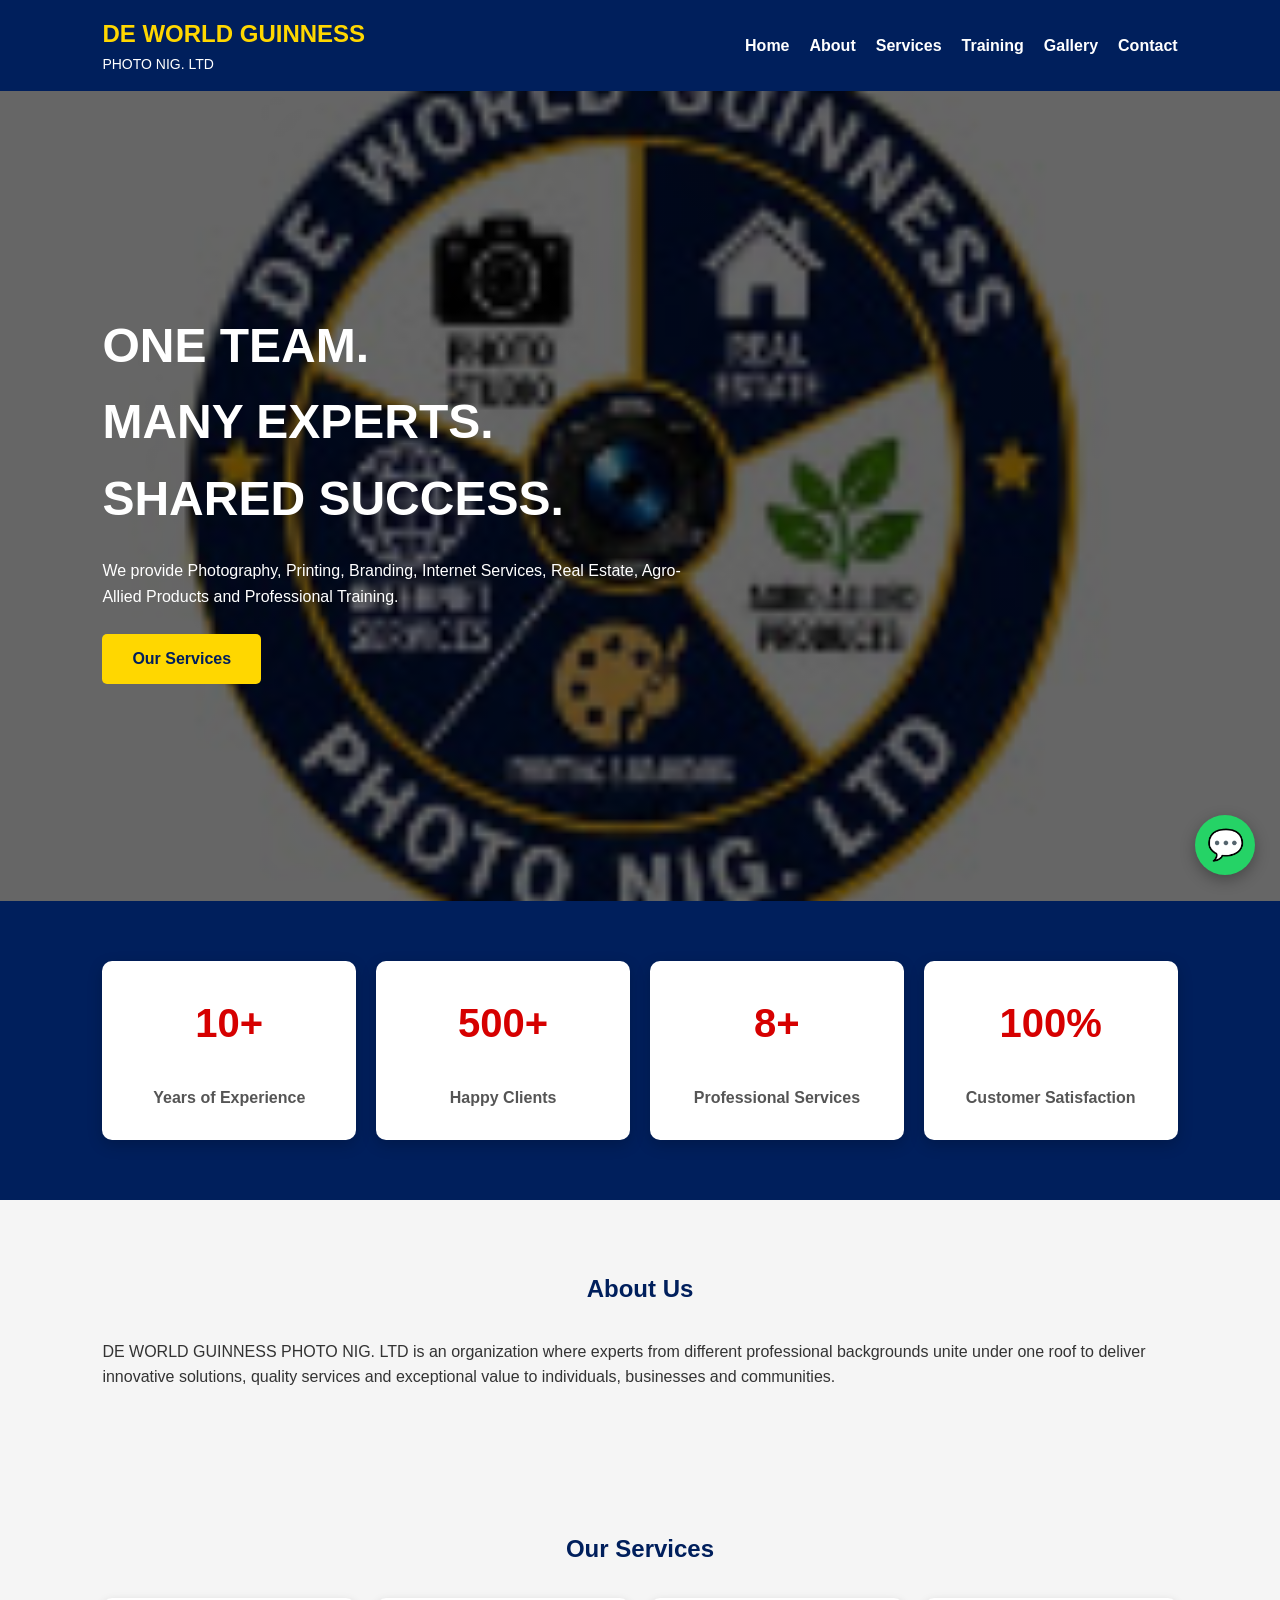
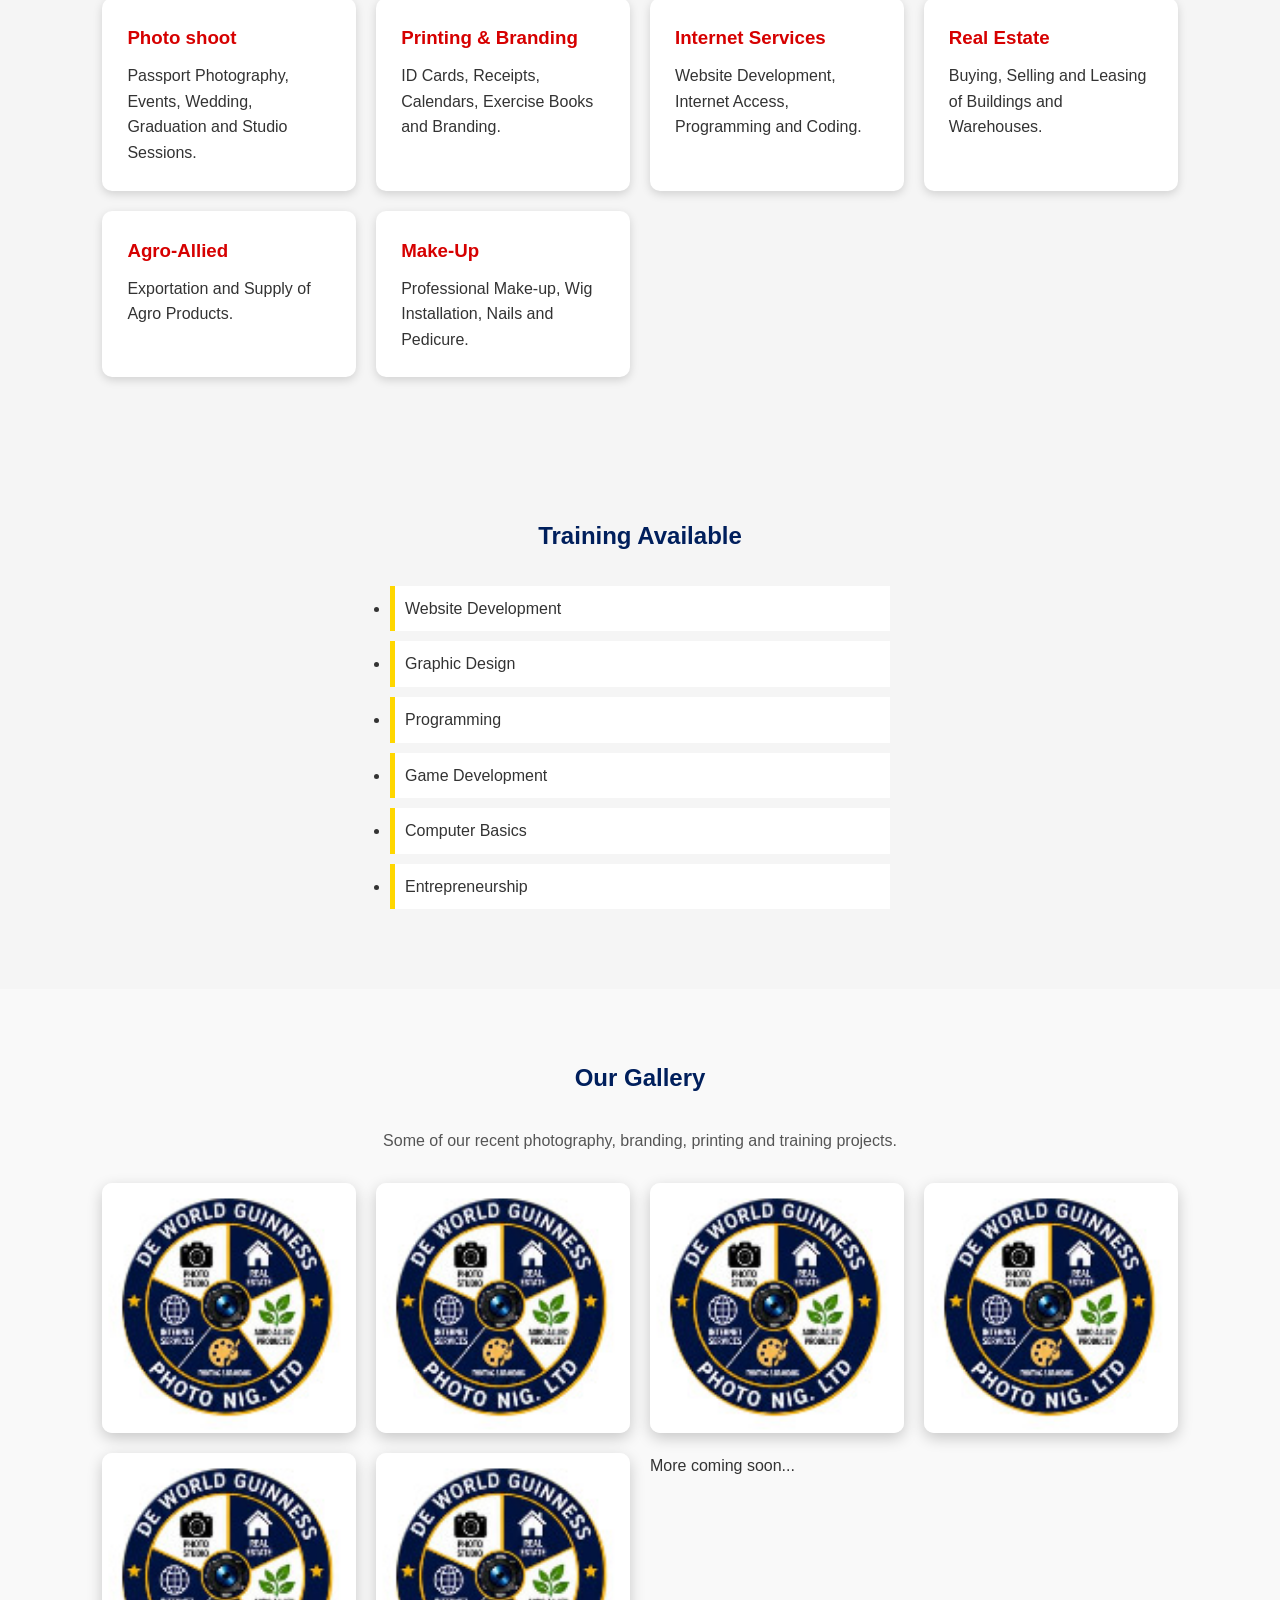
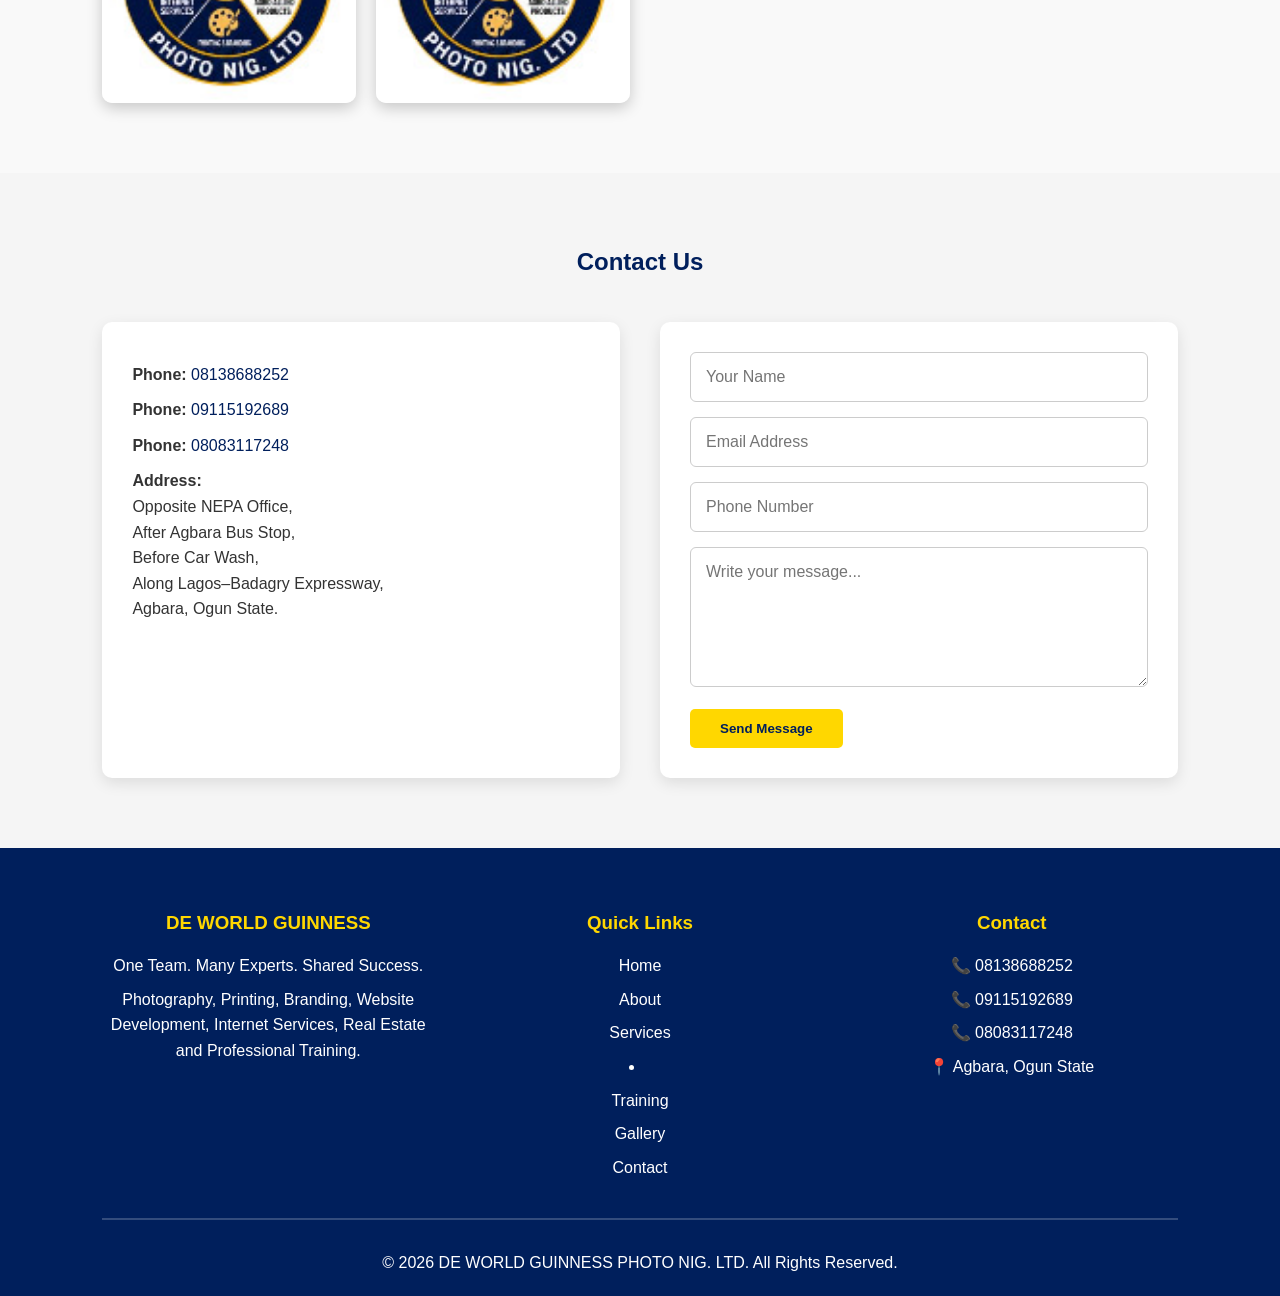
==== index.html @ e52f0c3c "modified:" ====
<!DOCTYPE html>
<html lang="en">
<head>
    <meta charset="UTF-8">
    <meta name="viewport" content="width=device-width, initial-scale=1.0">
    <title>DE WORLD GUINNESS PHOTO NIG. LTD</title>

    <link rel="stylesheet" href="css/style.css">
</head>

<body>

<header>

    <div class="logo">
        <h2>DE WORLD GUINNESS</h2>
        <p>PHOTO NIG. LTD</p>
    </div>

    <nav>

        <ul>

            <li><a href="#home">Home</a></li>

            <li><a href="#about">About</a></li>

            <li><a href="#services">Services</a></li>

            <li><a href="#training">Training</a></li>

            <li><a href="#gallery">Gallery</a></li>


            <li><a href="#contact">Contact</a></li>

        </ul>

    </nav>

</header>

<!-- Hero Section -->

<section id="home" class="hero">

    <div class="hero-text">

        <h1>ONE TEAM.<br>MANY EXPERTS.<br>SHARED SUCCESS.</h1>

        <p>
            We provide Photography, Printing, Branding,
            Internet Services, Real Estate,
            Agro-Allied Products and Professional Training.
        </p>

        <a href="#services" class="btn">Our Services</a>

    </div>

</section>

<!-- Statistics -->

<section class="stats">

    <div class="stat-box">
        <h2>10+</h2>
        <p>Years of Experience</p>
    </div>

    <div class="stat-box">
        <h2>500+</h2>
        <p>Happy Clients</p>
    </div>

    <div class="stat-box">
        <h2>8+</h2>
        <p>Professional Services</p>
    </div>

    <div class="stat-box">
        <h2>100%</h2>
        <p>Customer Satisfaction</p>
    </div>

</section>

<!-- About -->

<section id="about">

    <h2>About Us</h2>

    <p>

        DE WORLD GUINNESS PHOTO NIG. LTD is an organization where
        experts from different professional backgrounds unite
        under one roof to deliver innovative solutions,
        quality services and exceptional value to individuals,
        businesses and communities.

    </p>

</section>

<!-- Services -->

<section id="services">

<h2>Our Services</h2>

<div class="service-container">

<div class="card">
<h3>Photo shoot</h3>
<p>Passport Photography, Events, Wedding, Graduation and Studio Sessions.</p>
</div>

<div class="card">
<h3>Printing & Branding</h3>
<p>ID Cards, Receipts, Calendars, Exercise Books and Branding.</p>
</div>

<div class="card">
<h3>Internet Services</h3>
<p>Website Development, Internet Access, Programming and Coding.</p>
</div>

<div class="card">
<h3>Real Estate</h3>
<p>Buying, Selling and Leasing of Buildings and Warehouses.</p>
</div>

<div class="card">
<h3>Agro-Allied</h3>
<p>Exportation and Supply of Agro Products.</p>
</div>

<div class="card">
<h3>Make-Up</h3>
<p>Professional Make-up, Wig Installation, Nails and Pedicure.</p>
</div>

</div>

</section>

<!-- Training -->

<section id="training">

<h2>Training Available</h2>

<ul>

<li>Website Development</li>

<li>Graphic Design</li>

<li>Programming</li>

<li>Game Development</li>

<li>Computer Basics</li>

<li>Entrepreneurship</li>

</ul>

</section>

<!-- Gallery -->

<section id="gallery">

    <h2>Our Gallery</h2>

    <p class="gallery-text">
        Some of our recent photography, branding, printing and training projects.
    </p>

    <div class="gallery">

        <div class="gallery">

    <img src="images/hero.jpg" alt="Photo 1" onclick="openImage(this.src)">

    <img src="images/hero.jpg" alt="Photo 2" onclick="openImage(this.src)">

    <img src="images/hero.jpg" alt="Photo 3" onclick="openImage(this.src)">

    <img src="images/hero.jpg" alt="Photo 4" onclick="openImage(this.src)">

    <img src="images/hero.jpg" alt="Photo 5" onclick="openImage(this.src)">

    <img src="images/hero.jpg" alt="Photo 6" onclick="openImage(this.src)">
<p>More coming soon...</p>
</div>

<!-- Lightbox -->

<div id="lightbox" class="lightbox" onclick="closeImage()">

    <img id="lightbox-img">

</div>

    </div>

</section>

<section id="contact">

    <h2>Contact Us</h2>

    <div class="contact-container">

        <div class="contact-info">

            <p><strong>Phone:</strong> <a href="tel:+2348138688252">08138688252</a></p>

            <p><strong>Phone:</strong> <a href="tel:+2349115192689">09115192689</a></p>

            <p><strong>Phone:</strong> <a href="tel:+2348083117248">08083117248</a></p>

            <p>
                <strong>Address:</strong><br>
                Opposite NEPA Office,<br>
                After Agbara Bus Stop,<br>
                Before Car Wash,<br>
                Along Lagos–Badagry Expressway,<br>
                Agbara, Ogun State.
            </p>

        </div>

        <form class="contact-form">

            <input type="text" placeholder="Your Name" required>

            <input type="email" placeholder="Email Address" required>

            <input type="tel" placeholder="Phone Number">

            <textarea placeholder="Write your message..." rows="6"></textarea>

            <button type="submit" class="btn">Send Message</button>

        </form>

    </div>

</section>

<footer class="footer">

    <div class="footer-content">

        <div class="footer-box">

            <h3>DE WORLD GUINNESS</h3>

            <p>
                One Team. Many Experts. Shared Success.
            </p>

            <p>
                Photography, Printing, Branding,
                Website Development, Internet Services,
                Real Estate and Professional Training.
            </p>

        </div>

        <div class="footer-box">

            <h3>Quick Links</h3>

            <a href="#home">Home</a>

            <a href="#about">About</a>

            <a href="#services">Services</a>

            <li><a href="#training">Training</a></li>


            <a href="#gallery">Gallery</a>

            <a href="#contact">Contact</a>

        </div>

        <div class="footer-box">

            <h3>Contact</h3>

            <p>📞 08138688252</p>

            <p>📞 09115192689</p>

            <p>📞 08083117248</p>

            <p>📍 Agbara, Ogun State</p>

        </div>

    </div>

    <hr>

    <p class="copyright">

        © 2026 DE WORLD GUINNESS PHOTO NIG. LTD.
        All Rights Reserved.

    </p>

</footer>

<script src="js/script.js"></script>

<!-- WhatsApp Floating Button -->
<a href="https://wa.me/2348138688252"
    class="whatsapp"
    target="_blank"
    title="Chat with us on WhatsApp">
    💬
</a>

</body>
</html>
---- css/style.css ----
*{
    margin:0;
    padding:0;
    box-sizing:border-box;
    font-family:Arial, sans-serif;
}

body{
    background:#f5f5f5;
    color:#333;
    line-height:1.6;
}

header{
    display:flex;
    justify-content:space-between;
    align-items:center;
    background:#001f5c;
    color:#fff;
    padding:15px 8%;
    position:sticky;
    top:0;
}

.logo h2{
    color:#FFD700;
}

.logo p{
    font-size:14px;
}

nav ul{
    list-style:none;
    display:flex;
}

nav ul li{
    margin-left:20px;
}

nav ul li a{
    color:#fff;
    text-decoration:none;
    font-weight:bold;
}

nav ul li a:hover{
    color:#FFD700;
}

.hero{
    height:90vh;
    background:linear-gradient(rgba(0,0,0,.6),rgba(0,0,0,.6)), url("../images/hero.jpg");
    background-size:cover;
    background-position:center;
    display:flex;
    align-items:center;
    padding:0 8%;
    color:white;
}

.hero h1{
    font-size:48px;
    margin-bottom:20px;
}

.hero p{
    max-width:600px;
    margin-bottom:25px;
}

.btn{
    display:inline-block;
    background:#FFD700;
    color:#001f5c;
    padding:12px 30px;
    text-decoration:none;
    border-radius:5px;
    font-weight:bold;
}

.btn:hover{
    background:#ffcc00;
}

section{
    padding:70px 8%;
}

section h2{
    text-align:center;
    margin-bottom:30px;
    color:#001f5c;
}

.service-container{
    display:grid;
    grid-template-columns:repeat(auto-fit,minmax(250px,1fr));
    gap:20px;
}

.card{
    background:white;
    padding:25px;
    border-radius:10px;
    box-shadow:0 3px 10px rgba(0,0,0,.15);
    transition:.3s;
}

.card:hover{
    transform:translateY(-8px);
}

.card h3{
    color:#d60000;
    margin-bottom:10px;
}

#training ul{
    max-width:500px;
    margin:auto;
}

#training li{
    padding:10px;
    margin:10px 0;
    background:white;
    border-left:5px solid #FFD700;
}

#contact p{
    margin:10px 0;
}

footer{
    background:#001f5c;
    color:white;
    text-align:center;
    padding:20px;
}

@media(max-width:768px){

header{
    flex-direction:column;
}

nav ul{
    flex-direction:column;
    text-align:center;
}

nav ul li{
    margin:10px 0;
}

.hero h1{
    font-size:34px;
}

}

/* Statistics Section */

.stats{
    display:grid;
    grid-template-columns:repeat(auto-fit,minmax(200px,1fr));
    gap:20px;
    padding:60px 8%;
    background:#001f5c;
}

.stat-box{
    background:white;
    text-align:center;
    padding:30px;
    border-radius:10px;
    box-shadow:0 5px 15px rgba(0,0,0,.2);
    transition:.3s;
}

.stat-box:hover{
    transform:translateY(-10px);
}

.stat-box h2{
    color:#d60000;
    font-size:40px;
}

.stat-box p{
    color:#555;
    margin-top:10px;
    font-weight:bold;
}

/* WhatsApp Button */

.whatsapp{
    position:fixed;
    bottom:25px;
    right:25px;
    width:60px;
    height:60px;
    background:#25D366;
    color:white;
    font-size:30px;
    text-decoration:none;
    border-radius:50%;
    display:flex;
    justify-content:center;
    align-items:center;
    box-shadow:0 5px 15px rgba(0,0,0,.3);
    transition:0.3s;
    z-index:1000;
}

.whatsapp:hover{
    transform:scale(1.1);
    background:#1ebe5d;
}

/* Gallery */

#gallery{
    background:#f9f9f9;
}

.gallery-text{
    text-align:center;
    margin-bottom:30px;
    color:#555;
}

.gallery{
    display:grid;
    grid-template-columns:repeat(auto-fit,minmax(250px,1fr));
    gap:20px;
}

.gallery img{
    width:100%;
    height:250px;
    object-fit:cover;
    border-radius:10px;
    cursor:pointer;
    transition:0.4s;
    box-shadow:0 5px 15px rgba(0,0,0,.2);
}

.gallery img:hover{
    transform:scale(1.05);
}

/* Contact */

.contact-container{
    display:grid;
    grid-template-columns:1fr 1fr;
    gap:40px;
    margin-top:40px;
}

.contact-info{
    background:white;
    padding:30px;
    border-radius:10px;
    box-shadow:0 5px 15px rgba(0,0,0,.1);
}

.contact-form{
    background:white;
    padding:30px;
    border-radius:10px;
    box-shadow:0 5px 15px rgba(0,0,0,.1);
}

.contact-form input,
.contact-form textarea{
    width:100%;
    padding:15px;
    margin-bottom:15px;
    border:1px solid #ccc;
    border-radius:6px;
    font-size:16px;
}

.contact-form button{
    border:none;
    cursor:pointer;
}

.contact-info a{
    text-decoration:none;
    color:#001f5c;
}

@media(max-width:768px){

.contact-container{
    grid-template-columns:1fr;
}

}

/* Footer */

.footer{
    background:#001f5c;
    color:white;
    padding:60px 8% 20px;
}

.footer-content{
    display:grid;
    grid-template-columns:repeat(auto-fit,minmax(250px,1fr));
    gap:40px;
}

.footer-box h3{
    color:#FFD700;
    margin-bottom:15px;
}

.footer-box p{
    margin:8px 0;
}

.footer-box a{
    display:block;
    color:white;
    text-decoration:none;
    margin:8px 0;
}

.footer-box a:hover{
    color:#FFD700;
}

.footer hr{
    margin:30px 0;
    border:1px solid rgba(255,255,255,.2);
}

.copyright{
    text-align:center;
}

/* Lightbox */

.lightbox{
    display:none;
    position:fixed;
    top:0;
    left:0;
    width:100%;
    height:100%;
    background:rgba(0,0,0,.9);
    justify-content:center;
    align-items:center;
    z-index:9999;
}

.lightbox img{
    max-width:90%;
    max-height:90%;
    border-radius:10px;
}
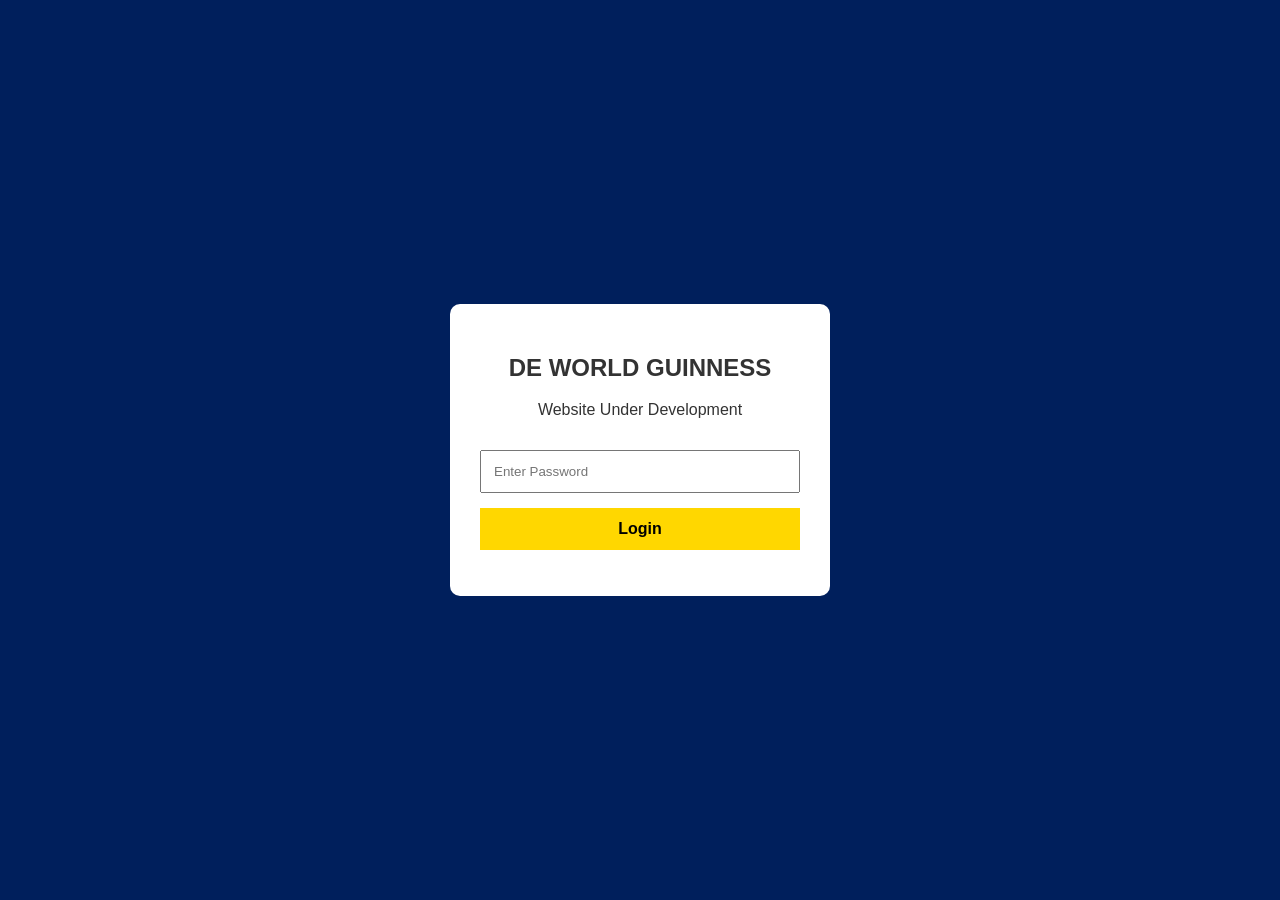
==== commit 5039fa76: "Add temporary password page" ====
--- a/index.html
+++ b/index.html
@@ -1,333 +1,92 @@
 <!DOCTYPE html>
 <html lang="en">
 <head>
-    <meta charset="UTF-8">
-    <meta name="viewport" content="width=device-width, initial-scale=1.0">
-    <title>DE WORLD GUINNESS PHOTO NIG. LTD</title>
+<meta charset="UTF-8">
+<meta name="viewport" content="width=device-width, initial-scale=1.0">
+<title>DE WORLD GUINNESS PHOTO NIG. LTD</title>
 
-    <link rel="stylesheet" href="css/style.css">
+<style>
+body{
+    font-family:Arial,sans-serif;
+    background:#001f5c;
+    color:white;
+    display:flex;
+    justify-content:center;
+    align-items:center;
+    height:100vh;
+    margin:0;
+}
+
+.login-box{
+    background:white;
+    color:#333;
+    padding:30px;
+    border-radius:10px;
+    text-align:center;
+    width:320px;
+}
+
+input{
+    width:100%;
+    padding:12px;
+    margin:15px 0;
+    box-sizing:border-box;
+}
+
+button{
+    width:100%;
+    padding:12px;
+    background:#FFD700;
+    border:none;
+    cursor:pointer;
+    font-size:16px;
+    font-weight:bold;
+}
+
+button:hover{
+    background:#ffcc00;
+}
+
+#error{
+    color:red;
+}
+</style>
+
 </head>
-
 <body>
 
-<header>
+<div class="login-box">
 
-    <div class="logo">
-        <h2>DE WORLD GUINNESS</h2>
-        <p>PHOTO NIG. LTD</p>
-    </div>
+<h2>DE WORLD GUINNESS</h2>
+<p>Website Under Development</p>
 
-    <nav>
+<input type="password" id="password" placeholder="Enter Password">
 
-        <ul>
+<button onclick="login()">Login</button>
 
-            <li><a href="#home">Home</a></li>
-
-            <li><a href="#about">About</a></li>
-
-            <li><a href="#services">Services</a></li>
-
-            <li><a href="#training">Training</a></li>
-
-            <li><a href="#gallery">Gallery</a></li>
-
-
-            <li><a href="#contact">Contact</a></li>
-
-        </ul>
-
-    </nav>
-
-</header>
-
-<!-- Hero Section -->
-
-<section id="home" class="hero">
-
-    <div class="hero-text">
-
-        <h1>ONE TEAM.<br>MANY EXPERTS.<br>SHARED SUCCESS.</h1>
-
-        <p>
-            We provide Photography, Printing, Branding,
-            Internet Services, Real Estate,
-            Agro-Allied Products and Professional Training.
-        </p>
-
-        <a href="#services" class="btn">Our Services</a>
-
-    </div>
-
-</section>
-
-<!-- Statistics -->
-
-<section class="stats">
-
-    <div class="stat-box">
-        <h2>10+</h2>
-        <p>Years of Experience</p>
-    </div>
-
-    <div class="stat-box">
-        <h2>500+</h2>
-        <p>Happy Clients</p>
-    </div>
-
-    <div class="stat-box">
-        <h2>8+</h2>
-        <p>Professional Services</p>
-    </div>
-
-    <div class="stat-box">
-        <h2>100%</h2>
-        <p>Customer Satisfaction</p>
-    </div>
-
-</section>
-
-<!-- About -->
-
-<section id="about">
-
-    <h2>About Us</h2>
-
-    <p>
-
-        DE WORLD GUINNESS PHOTO NIG. LTD is an organization where
-        experts from different professional backgrounds unite
-        under one roof to deliver innovative solutions,
-        quality services and exceptional value to individuals,
-        businesses and communities.
-
-    </p>
-
-</section>
-
-<!-- Services -->
-
-<section id="services">
-
-<h2>Our Services</h2>
-
-<div class="service-container">
-
-<div class="card">
-<h3>Photo shoot</h3>
-<p>Passport Photography, Events, Wedding, Graduation and Studio Sessions.</p>
-</div>
-
-<div class="card">
-<h3>Printing & Branding</h3>
-<p>ID Cards, Receipts, Calendars, Exercise Books and Branding.</p>
-</div>
-
-<div class="card">
-<h3>Internet Services</h3>
-<p>Website Development, Internet Access, Programming and Coding.</p>
-</div>
-
-<div class="card">
-<h3>Real Estate</h3>
-<p>Buying, Selling and Leasing of Buildings and Warehouses.</p>
-</div>
-
-<div class="card">
-<h3>Agro-Allied</h3>
-<p>Exportation and Supply of Agro Products.</p>
-</div>
-
-<div class="card">
-<h3>Make-Up</h3>
-<p>Professional Make-up, Wig Installation, Nails and Pedicure.</p>
-</div>
+<p id="error"></p>
 
 </div>
 
-</section>
+<script>
 
-<!-- Training -->
+function login(){
 
-<section id="training">
+    const password="edcba"; // Change this to your own password
 
-<h2>Training Available</h2>
+    if(document.getElementById("password").value===password){
 
-<ul>
+        window.location.href="home.html";
 
-<li>Website Development</li>
+    }else{
 
-<li>Graphic Design</li>
+        document.getElementById("error").innerHTML="Incorrect password.";
 
-<li>Programming</li>
+    }
 
-<li>Game Development</li>
+}
 
-<li>Computer Basics</li>
-
-<li>Entrepreneurship</li>
-
-</ul>
-
-</section>
-
-<!-- Gallery -->
-
-<section id="gallery">
-
-    <h2>Our Gallery</h2>
-
-    <p class="gallery-text">
-        Some of our recent photography, branding, printing and training projects.
-    </p>
-
-    <div class="gallery">
-
-        <div class="gallery">
-
-    <img src="images/hero.jpg" alt="Photo 1" onclick="openImage(this.src)">
-
-    <img src="images/hero.jpg" alt="Photo 2" onclick="openImage(this.src)">
-
-    <img src="images/hero.jpg" alt="Photo 3" onclick="openImage(this.src)">
-
-    <img src="images/hero.jpg" alt="Photo 4" onclick="openImage(this.src)">
-
-    <img src="images/hero.jpg" alt="Photo 5" onclick="openImage(this.src)">
-
-    <img src="images/hero.jpg" alt="Photo 6" onclick="openImage(this.src)">
-<p>More coming soon...</p>
-</div>
-
-<!-- Lightbox -->
-
-<div id="lightbox" class="lightbox" onclick="closeImage()">
-
-    <img id="lightbox-img">
-
-</div>
-
-    </div>
-
-</section>
-
-<section id="contact">
-
-    <h2>Contact Us</h2>
-
-    <div class="contact-container">
-
-        <div class="contact-info">
-
-            <p><strong>Phone:</strong> <a href="tel:+2348138688252">08138688252</a></p>
-
-            <p><strong>Phone:</strong> <a href="tel:+2349115192689">09115192689</a></p>
-
-            <p><strong>Phone:</strong> <a href="tel:+2348083117248">08083117248</a></p>
-
-            <p>
-                <strong>Address:</strong><br>
-                Opposite NEPA Office,<br>
-                After Agbara Bus Stop,<br>
-                Before Car Wash,<br>
-                Along Lagos–Badagry Expressway,<br>
-                Agbara, Ogun State.
-            </p>
-
-        </div>
-
-        <form class="contact-form">
-
-            <input type="text" placeholder="Your Name" required>
-
-            <input type="email" placeholder="Email Address" required>
-
-            <input type="tel" placeholder="Phone Number">
-
-            <textarea placeholder="Write your message..." rows="6"></textarea>
-
-            <button type="submit" class="btn">Send Message</button>
-
-        </form>
-
-    </div>
-
-</section>
-
-<footer class="footer">
-
-    <div class="footer-content">
-
-        <div class="footer-box">
-
-            <h3>DE WORLD GUINNESS</h3>
-
-            <p>
-                One Team. Many Experts. Shared Success.
-            </p>
-
-            <p>
-                Photography, Printing, Branding,
-                Website Development, Internet Services,
-                Real Estate and Professional Training.
-            </p>
-
-        </div>
-
-        <div class="footer-box">
-
-            <h3>Quick Links</h3>
-
-            <a href="#home">Home</a>
-
-            <a href="#about">About</a>
-
-            <a href="#services">Services</a>
-
-            <li><a href="#training">Training</a></li>
-
-
-            <a href="#gallery">Gallery</a>
-
-            <a href="#contact">Contact</a>
-
-        </div>
-
-        <div class="footer-box">
-
-            <h3>Contact</h3>
-
-            <p>📞 08138688252</p>
-
-            <p>📞 09115192689</p>
-
-            <p>📞 08083117248</p>
-
-            <p>📍 Agbara, Ogun State</p>
-
-        </div>
-
-    </div>
-
-    <hr>
-
-    <p class="copyright">
-
-        © 2026 DE WORLD GUINNESS PHOTO NIG. LTD.
-        All Rights Reserved.
-
-    </p>
-
-</footer>
-
-<script src="js/script.js"></script>
-
-<!-- WhatsApp Floating Button -->
-<a href="https://wa.me/2348138688252"
-    class="whatsapp"
-    target="_blank"
-    title="Chat with us on WhatsApp">
-    💬
-</a>
+</script>
 
 </body>
 </html>
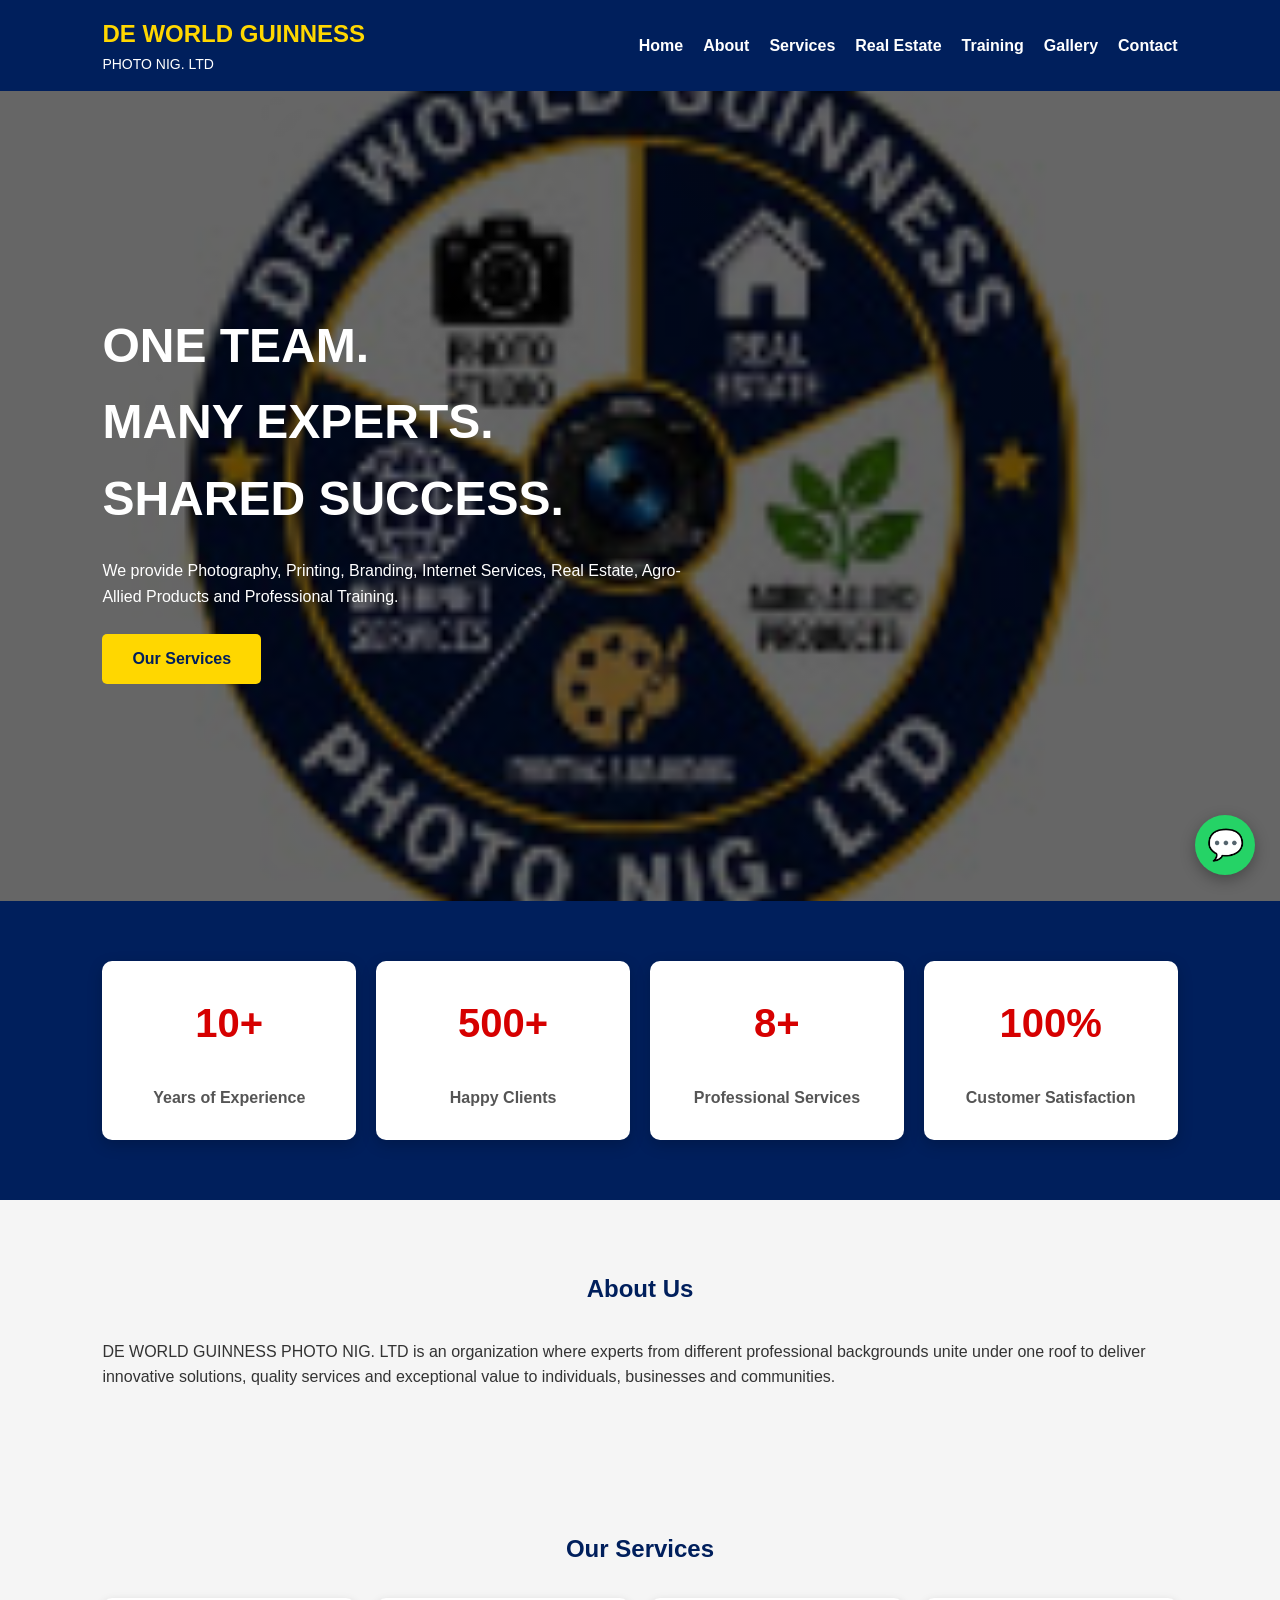
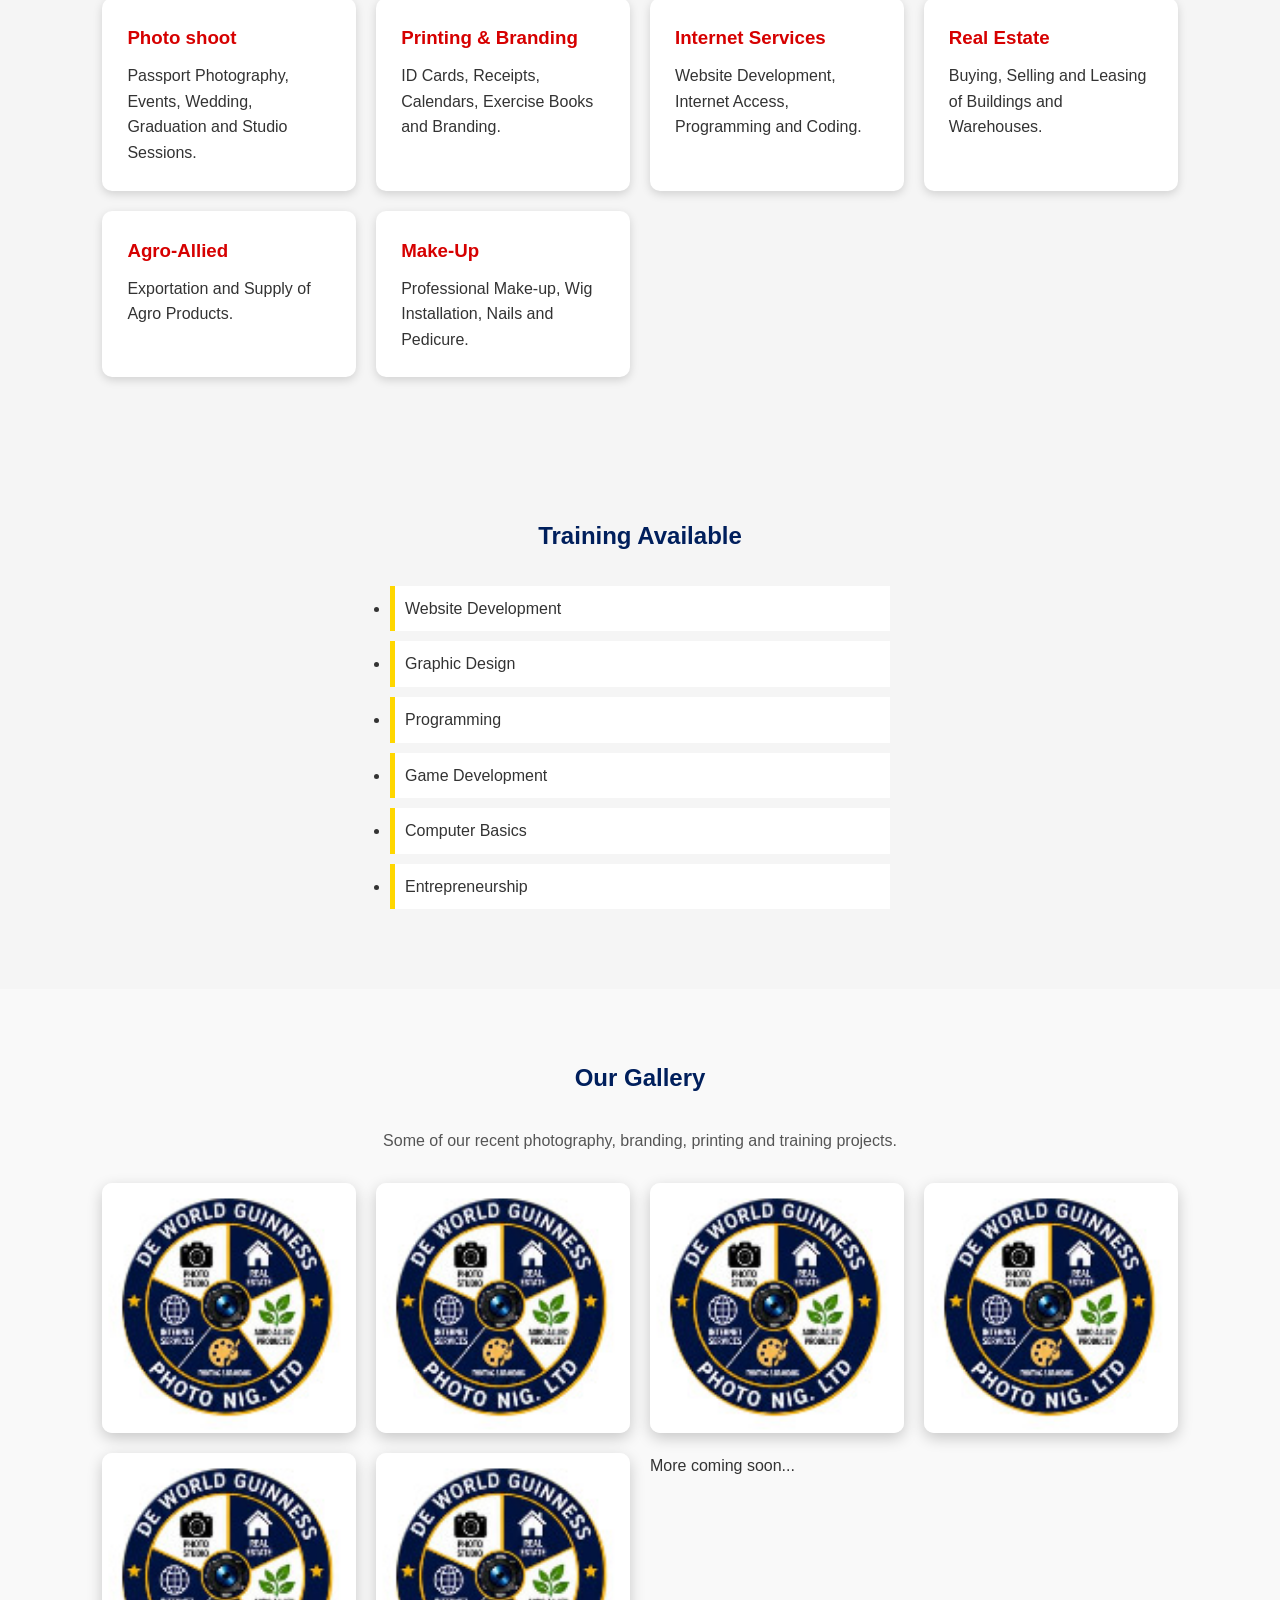
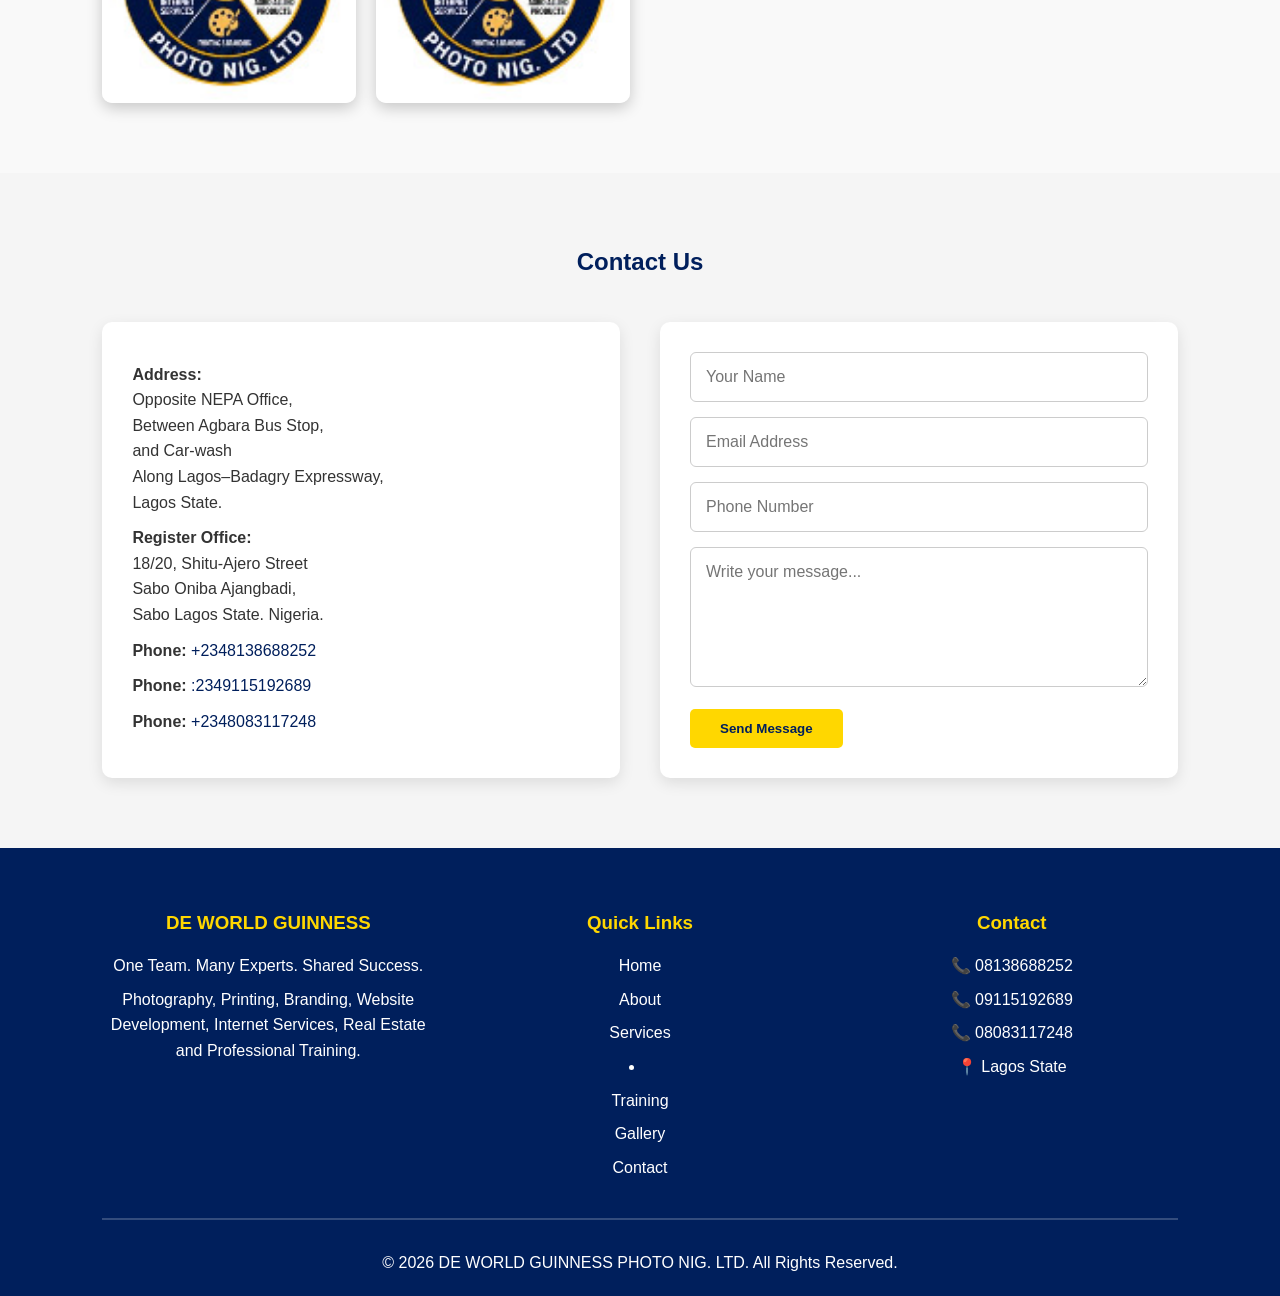
==== commit a8f677e3: "deleted:    home.html 	modified:   index.html" ====
--- a/index.html
+++ b/index.html
@@ -1,92 +1,344 @@
 <!DOCTYPE html>
 <html lang="en">
 <head>
-<meta charset="UTF-8">
-<meta name="viewport" content="width=device-width, initial-scale=1.0">
-<title>DE WORLD GUINNESS PHOTO NIG. LTD</title>
-
-<style>
-body{
-    font-family:Arial,sans-serif;
-    background:#001f5c;
-    color:white;
-    display:flex;
-    justify-content:center;
-    align-items:center;
-    height:100vh;
-    margin:0;
-}
-
-.login-box{
-    background:white;
-    color:#333;
-    padding:30px;
-    border-radius:10px;
-    text-align:center;
-    width:320px;
-}
-
-input{
-    width:100%;
-    padding:12px;
-    margin:15px 0;
-    box-sizing:border-box;
-}
-
-button{
-    width:100%;
-    padding:12px;
-    background:#FFD700;
-    border:none;
-    cursor:pointer;
-    font-size:16px;
-    font-weight:bold;
-}
-
-button:hover{
-    background:#ffcc00;
-}
-
-#error{
-    color:red;
-}
-</style>
-
+    <meta charset="UTF-8">
+    <meta name="viewport" content="width=device-width, initial-scale=1.0">
+    <title>DE WORLD GUINNESS PHOTO NIG. LTD</title>
+
+    <link rel="stylesheet" href="css/style.css">
 </head>
+
 <body>
 
-<div class="login-box">
-
-<h2>DE WORLD GUINNESS</h2>
-<p>Website Under Development</p>
-
-<input type="password" id="password" placeholder="Enter Password">
-
-<button onclick="login()">Login</button>
-
-<p id="error"></p>
-
-</div>
-
-<script>
-
-function login(){
-
-    const password="edcba"; // Change this to your own password
-
-    if(document.getElementById("password").value===password){
-
-        window.location.href="home.html";
-
-    }else{
-
-        document.getElementById("error").innerHTML="Incorrect password.";
-
-    }
-
-}
-
-</script>
+<header>
+
+    <div class="logo">
+        <h2>DE WORLD GUINNESS</h2>
+        <p>PHOTO NIG. LTD</p>
+    </div>
+
+    <nav>
+
+        <ul>
+
+            <li><a href="#home">Home</a></li>
+
+            <li><a href="#about">About</a></li>
+
+            <li><a href="#services">Services</a></li>
+
+            <li><a href="#Real Estate">Real Estate</a></li>
+
+            <li><a href="#training">Training</a></li>
+
+            <li><a href="#gallery">Gallery</a></li>
+
+
+            <li><a href="#contact">Contact</a></li>
+
+        </ul>
+
+    </nav>
+
+</header>
+
+<!-- Hero Section -->
+
+<section id="home" class="hero">
+
+    <div class="hero-text">
+
+        <h1>ONE TEAM.<br>MANY EXPERTS.<br>SHARED SUCCESS.</h1>
+
+        <p>
+            We provide Photography, Printing, Branding,
+            Internet Services, Real Estate,
+            Agro-Allied Products and Professional Training.
+        </p>
+
+        <a href="#services" class="btn">Our Services</a>
+
+    </div>
+
+</section>
+
+<!-- Statistics -->
+
+<section class="stats">
+
+    <div class="stat-box">
+        <h2>10+</h2>
+        <p>Years of Experience</p>
+    </div>
+
+    <div class="stat-box">
+        <h2>500+</h2>
+        <p>Happy Clients</p>
+    </div>
+
+    <div class="stat-box">
+        <h2>8+</h2>
+        <p>Professional Services</p>
+    </div>
+
+    <div class="stat-box">
+        <h2>100%</h2>
+        <p>Customer Satisfaction</p>
+    </div>
+
+</section>
+
+<!-- About -->
+
+<section id="about">
+
+    <h2>About Us</h2>
+
+    <p>
+
+        DE WORLD GUINNESS PHOTO NIG. LTD is an organization where
+        experts from different professional backgrounds unite
+        under one roof to deliver innovative solutions,
+        quality services and exceptional value to individuals,
+        businesses and communities.
+
+    </p>
+
+</section>
+
+<!-- Services -->
+
+<section id="services">
+
+<h2>Our Services</h2>
+
+<div class="service-container">
+
+<div class="card">
+<h3>Photo shoot</h3>
+<p>Passport Photography, Events, Wedding, Graduation and Studio Sessions.</p>
+</div>
+
+<div class="card">
+<h3>Printing & Branding</h3>
+<p>ID Cards, Receipts, Calendars, Exercise Books and Branding.</p>
+</div>
+
+<div class="card">
+<h3>Internet Services</h3>
+<p>Website Development, Internet Access, Programming and Coding.</p>
+</div>
+
+<div class="card">
+<h3>Real Estate</h3>
+<p>Buying, Selling and Leasing of Buildings and Warehouses.</p>
+</div>
+
+<div class="card">
+<h3>Agro-Allied</h3>
+<p>Exportation and Supply of Agro Products.</p>
+</div>
+
+<div class="card">
+<h3>Make-Up</h3>
+<p>Professional Make-up, Wig Installation, Nails and Pedicure.</p>
+</div>
+
+</div>
+
+</section>
+
+<!-- Training -->
+
+<section id="training">
+
+<h2>Training Available</h2>
+
+<ul>
+
+<li>Website Development</li>
+
+<li>Graphic Design</li>
+
+<li>Programming</li>
+
+<li>Game Development</li>
+
+<li>Computer Basics</li>
+
+<li>Entrepreneurship</li>
+
+</ul>
+
+</section>
+
+<!-- Gallery -->
+
+<section id="gallery">
+
+    <h2>Our Gallery</h2>
+
+    <p class="gallery-text">
+        Some of our recent photography, branding, printing and training projects.
+    </p>
+
+    <div class="gallery">
+
+        <div class="gallery">
+
+    <img src="images/hero.jpg" alt="Photo 1" onclick="openImage(this.src)">
+
+    <img src="images/hero.jpg" alt="Photo 2" onclick="openImage(this.src)">
+
+    <img src="images/hero.jpg" alt="Photo 3" onclick="openImage(this.src)">
+
+    <img src="images/hero.jpg" alt="Photo 4" onclick="openImage(this.src)">
+
+    <img src="images/hero.jpg" alt="Photo 5" onclick="openImage(this.src)">
+
+    <img src="images/hero.jpg" alt="Photo 6" onclick="openImage(this.src)">
+<p>More coming soon...</p>
+</div>
+
+<!-- Lightbox -->
+
+<div id="lightbox" class="lightbox" onclick="closeImage()">
+
+    <img id="lightbox-img">
+
+</div>
+
+    </div>
+
+</section>
+
+<section id="contact">
+
+    <h2>Contact Us</h2>
+
+    <div class="contact-container">
+
+        <div class="contact-info">
+
+            <p>
+                <strong>Address:</strong><br>
+                Opposite NEPA Office,<br>
+                Between Agbara Bus Stop,<br>
+                and Car-wash<br>
+                Along Lagos–Badagry Expressway,<br>
+                Lagos State.
+            </p>
+
+            <p>
+                <strong>Register Office:</strong><br>
+                
+                18/20, Shitu-Ajero Street <br>
+                Sabo Oniba Ajangbadi, <br>
+                Sabo Lagos State.
+                Nigeria.
+            </p>
+
+            <p><strong>Phone:</strong> <a href="tel:+2348138688252">+2348138688252</a></p>
+
+            <p><strong>Phone:</strong> <a href="tel:+2349115192689">:2349115192689</a></p>
+
+            <p><strong>Phone:</strong> <a href="tel:+2348083117248">+2348083117248</a></p>
+
+        </div>
+
+        <form class="contact-form">
+
+            <input type="text" placeholder="Your Name" required>
+
+            <input type="email" placeholder="Email Address" required>
+
+            <input type="tel" placeholder="Phone Number">
+
+            <textarea placeholder="Write your message..." rows="6"></textarea>
+
+            <button type="submit" class="btn">Send Message</button>
+
+        </form>
+
+    </div>
+
+</section>
+
+<footer class="footer">
+
+    <div class="footer-content">
+
+        <div class="footer-box">
+
+            <h3>DE WORLD GUINNESS</h3>
+
+            <p>
+                One Team. Many Experts. Shared Success.
+            </p>
+
+            <p>
+                Photography, Printing, Branding,
+                Website Development, Internet Services,
+                Real Estate and Professional Training.
+            </p>
+
+        </div>
+
+        <div class="footer-box">
+
+            <h3>Quick Links</h3>
+
+            <a href="#home">Home</a>
+
+            <a href="#about">About</a>
+
+            <a href="#services">Services</a>
+
+            <li><a href="#training">Training</a></li>
+
+
+            <a href="#gallery">Gallery</a>
+
+            <a href="#contact">Contact</a>
+
+        </div>
+
+        <div class="footer-box">
+
+            <h3>Contact</h3>
+
+            <p>📞 08138688252</p>
+
+            <p>📞 09115192689</p>
+
+            <p>📞 08083117248</p>
+
+            <p>📍 Lagos State</p>
+
+        </div>
+
+    </div>
+
+    <hr>
+
+    <p class="copyright">
+
+        © 2026 DE WORLD GUINNESS PHOTO NIG. LTD.
+        All Rights Reserved.
+
+    </p>
+
+</footer>
+
+<script src="js/script.js"></script>
+
+<!-- WhatsApp Floating Button -->
+<a href="https://wa.me/2348138688252"
+    class="whatsapp"
+    target="_blank"
+    title="Chat with us on WhatsApp">
+    💬
+</a>
 
 </body>
 </html>
--- a/css/style.css
+++ b/css/style.css
@@ -0,0 +1,369 @@
+*{
+    margin:0;
+    padding:0;
+    box-sizing:border-box;
+    font-family:Arial, sans-serif;
+}
+
+body{
+    background:#f5f5f5;
+    color:#333;
+    line-height:1.6;
+}
+
+header{
+    display:flex;
+    justify-content:space-between;
+    align-items:center;
+    background:#001f5c;
+    color:#fff;
+    padding:15px 8%;
+    position:sticky;
+    top:0;
+}
+
+.logo h2{
+    color:#FFD700;
+}
+
+.logo p{
+    font-size:14px;
+}
+
+nav ul{
+    list-style:none;
+    display:flex;
+}
+
+nav ul li{
+    margin-left:20px;
+}
+
+nav ul li a{
+    color:#fff;
+    text-decoration:none;
+    font-weight:bold;
+}
+
+nav ul li a:hover{
+    color:#FFD700;
+}
+
+.hero{
+    height:90vh;
+    background:linear-gradient(rgba(0,0,0,.6),rgba(0,0,0,.6)), url("../images/hero.jpg");
+    background-size:cover;
+    background-position:center;
+    display:flex;
+    align-items:center;
+    padding:0 8%;
+    color:white;
+}
+
+.hero h1{
+    font-size:48px;
+    margin-bottom:20px;
+}
+
+.hero p{
+    max-width:600px;
+    margin-bottom:25px;
+}
+
+.btn{
+    display:inline-block;
+    background:#FFD700;
+    color:#001f5c;
+    padding:12px 30px;
+    text-decoration:none;
+    border-radius:5px;
+    font-weight:bold;
+}
+
+.btn:hover{
+    background:#ffcc00;
+}
+
+section{
+    padding:70px 8%;
+}
+
+section h2{
+    text-align:center;
+    margin-bottom:30px;
+    color:#001f5c;
+}
+
+.service-container{
+    display:grid;
+    grid-template-columns:repeat(auto-fit,minmax(250px,1fr));
+    gap:20px;
+}
+
+.card{
+    background:white;
+    padding:25px;
+    border-radius:10px;
+    box-shadow:0 3px 10px rgba(0,0,0,.15);
+    transition:.3s;
+}
+
+.card:hover{
+    transform:translateY(-8px);
+}
+
+.card h3{
+    color:#d60000;
+    margin-bottom:10px;
+}
+
+#training ul{
+    max-width:500px;
+    margin:auto;
+}
+
+#training li{
+    padding:10px;
+    margin:10px 0;
+    background:white;
+    border-left:5px solid #FFD700;
+}
+
+#contact p{
+    margin:10px 0;
+}
+
+footer{
+    background:#001f5c;
+    color:white;
+    text-align:center;
+    padding:20px;
+}
+
+@media(max-width:768px){
+
+header{
+    flex-direction:column;
+}
+
+nav ul{
+    flex-direction:column;
+    text-align:center;
+}
+
+nav ul li{
+    margin:10px 0;
+}
+
+.hero h1{
+    font-size:34px;
+}
+
+}
+
+/* Statistics Section */
+
+.stats{
+    display:grid;
+    grid-template-columns:repeat(auto-fit,minmax(200px,1fr));
+    gap:20px;
+    padding:60px 8%;
+    background:#001f5c;
+}
+
+.stat-box{
+    background:white;
+    text-align:center;
+    padding:30px;
+    border-radius:10px;
+    box-shadow:0 5px 15px rgba(0,0,0,.2);
+    transition:.3s;
+}
+
+.stat-box:hover{
+    transform:translateY(-10px);
+}
+
+.stat-box h2{
+    color:#d60000;
+    font-size:40px;
+}
+
+.stat-box p{
+    color:#555;
+    margin-top:10px;
+    font-weight:bold;
+}
+
+/* WhatsApp Button */
+
+.whatsapp{
+    position:fixed;
+    bottom:25px;
+    right:25px;
+    width:60px;
+    height:60px;
+    background:#25D366;
+    color:white;
+    font-size:30px;
+    text-decoration:none;
+    border-radius:50%;
+    display:flex;
+    justify-content:center;
+    align-items:center;
+    box-shadow:0 5px 15px rgba(0,0,0,.3);
+    transition:0.3s;
+    z-index:1000;
+}
+
+.whatsapp:hover{
+    transform:scale(1.1);
+    background:#1ebe5d;
+}
+
+/* Gallery */
+
+#gallery{
+    background:#f9f9f9;
+}
+
+.gallery-text{
+    text-align:center;
+    margin-bottom:30px;
+    color:#555;
+}
+
+.gallery{
+    display:grid;
+    grid-template-columns:repeat(auto-fit,minmax(250px,1fr));
+    gap:20px;
+}
+
+.gallery img{
+    width:100%;
+    height:250px;
+    object-fit:cover;
+    border-radius:10px;
+    cursor:pointer;
+    transition:0.4s;
+    box-shadow:0 5px 15px rgba(0,0,0,.2);
+}
+
+.gallery img:hover{
+    transform:scale(1.05);
+}
+
+/* Contact */
+
+.contact-container{
+    display:grid;
+    grid-template-columns:1fr 1fr;
+    gap:40px;
+    margin-top:40px;
+}
+
+.contact-info{
+    background:white;
+    padding:30px;
+    border-radius:10px;
+    box-shadow:0 5px 15px rgba(0,0,0,.1);
+}
+
+.contact-form{
+    background:white;
+    padding:30px;
+    border-radius:10px;
+    box-shadow:0 5px 15px rgba(0,0,0,.1);
+}
+
+.contact-form input,
+.contact-form textarea{
+    width:100%;
+    padding:15px;
+    margin-bottom:15px;
+    border:1px solid #ccc;
+    border-radius:6px;
+    font-size:16px;
+}
+
+.contact-form button{
+    border:none;
+    cursor:pointer;
+}
+
+.contact-info a{
+    text-decoration:none;
+    color:#001f5c;
+}
+
+@media(max-width:768px){
+
+.contact-container{
+    grid-template-columns:1fr;
+}
+
+}
+
+/* Footer */
+
+.footer{
+    background:#001f5c;
+    color:white;
+    padding:60px 8% 20px;
+}
+
+.footer-content{
+    display:grid;
+    grid-template-columns:repeat(auto-fit,minmax(250px,1fr));
+    gap:40px;
+}
+
+.footer-box h3{
+    color:#FFD700;
+    margin-bottom:15px;
+}
+
+.footer-box p{
+    margin:8px 0;
+}
+
+.footer-box a{
+    display:block;
+    color:white;
+    text-decoration:none;
+    margin:8px 0;
+}
+
+.footer-box a:hover{
+    color:#FFD700;
+}
+
+.footer hr{
+    margin:30px 0;
+    border:1px solid rgba(255,255,255,.2);
+}
+
+.copyright{
+    text-align:center;
+}
+
+/* Lightbox */
+
+.lightbox{
+    display:none;
+    position:fixed;
+    top:0;
+    left:0;
+    width:100%;
+    height:100%;
+    background:rgba(0,0,0,.9);
+    justify-content:center;
+    align-items:center;
+    z-index:9999;
+}
+
+.lightbox img{
+    max-width:90%;
+    max-height:90%;
+    border-radius:10px;
+}
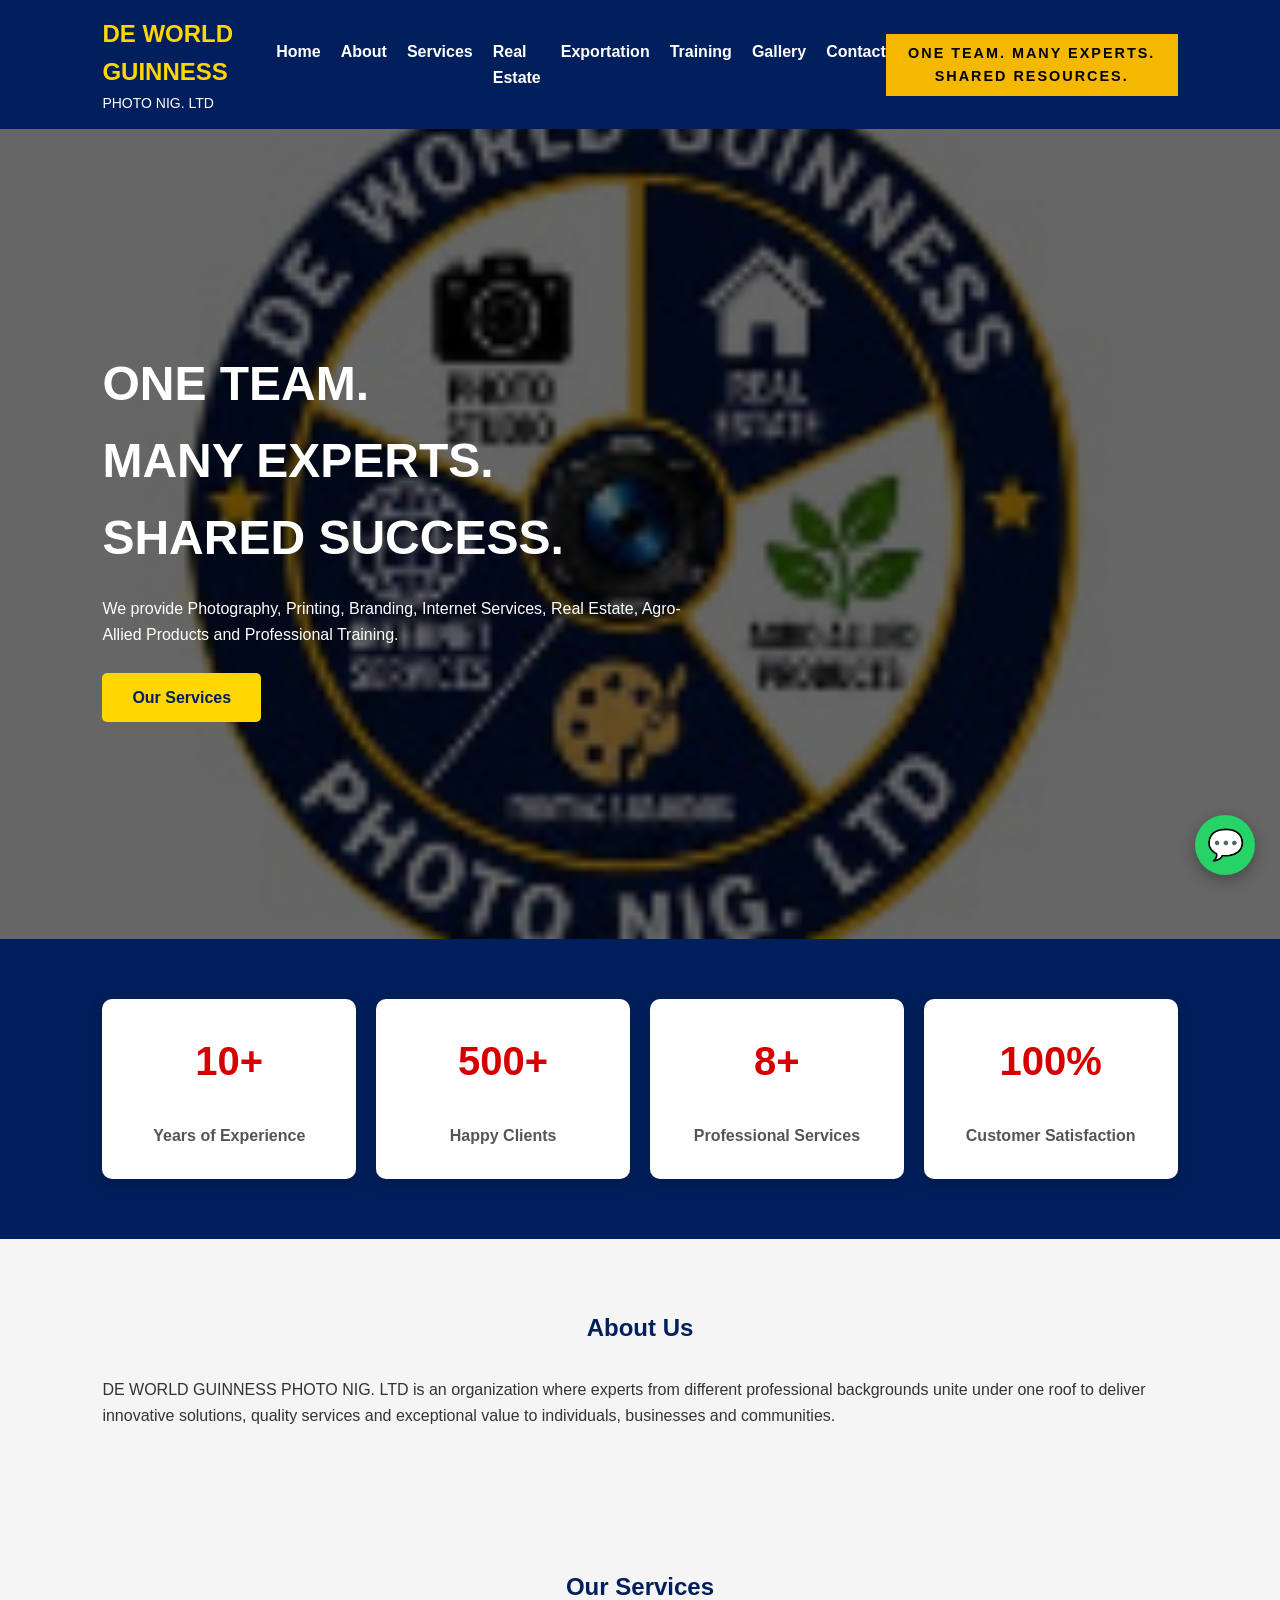
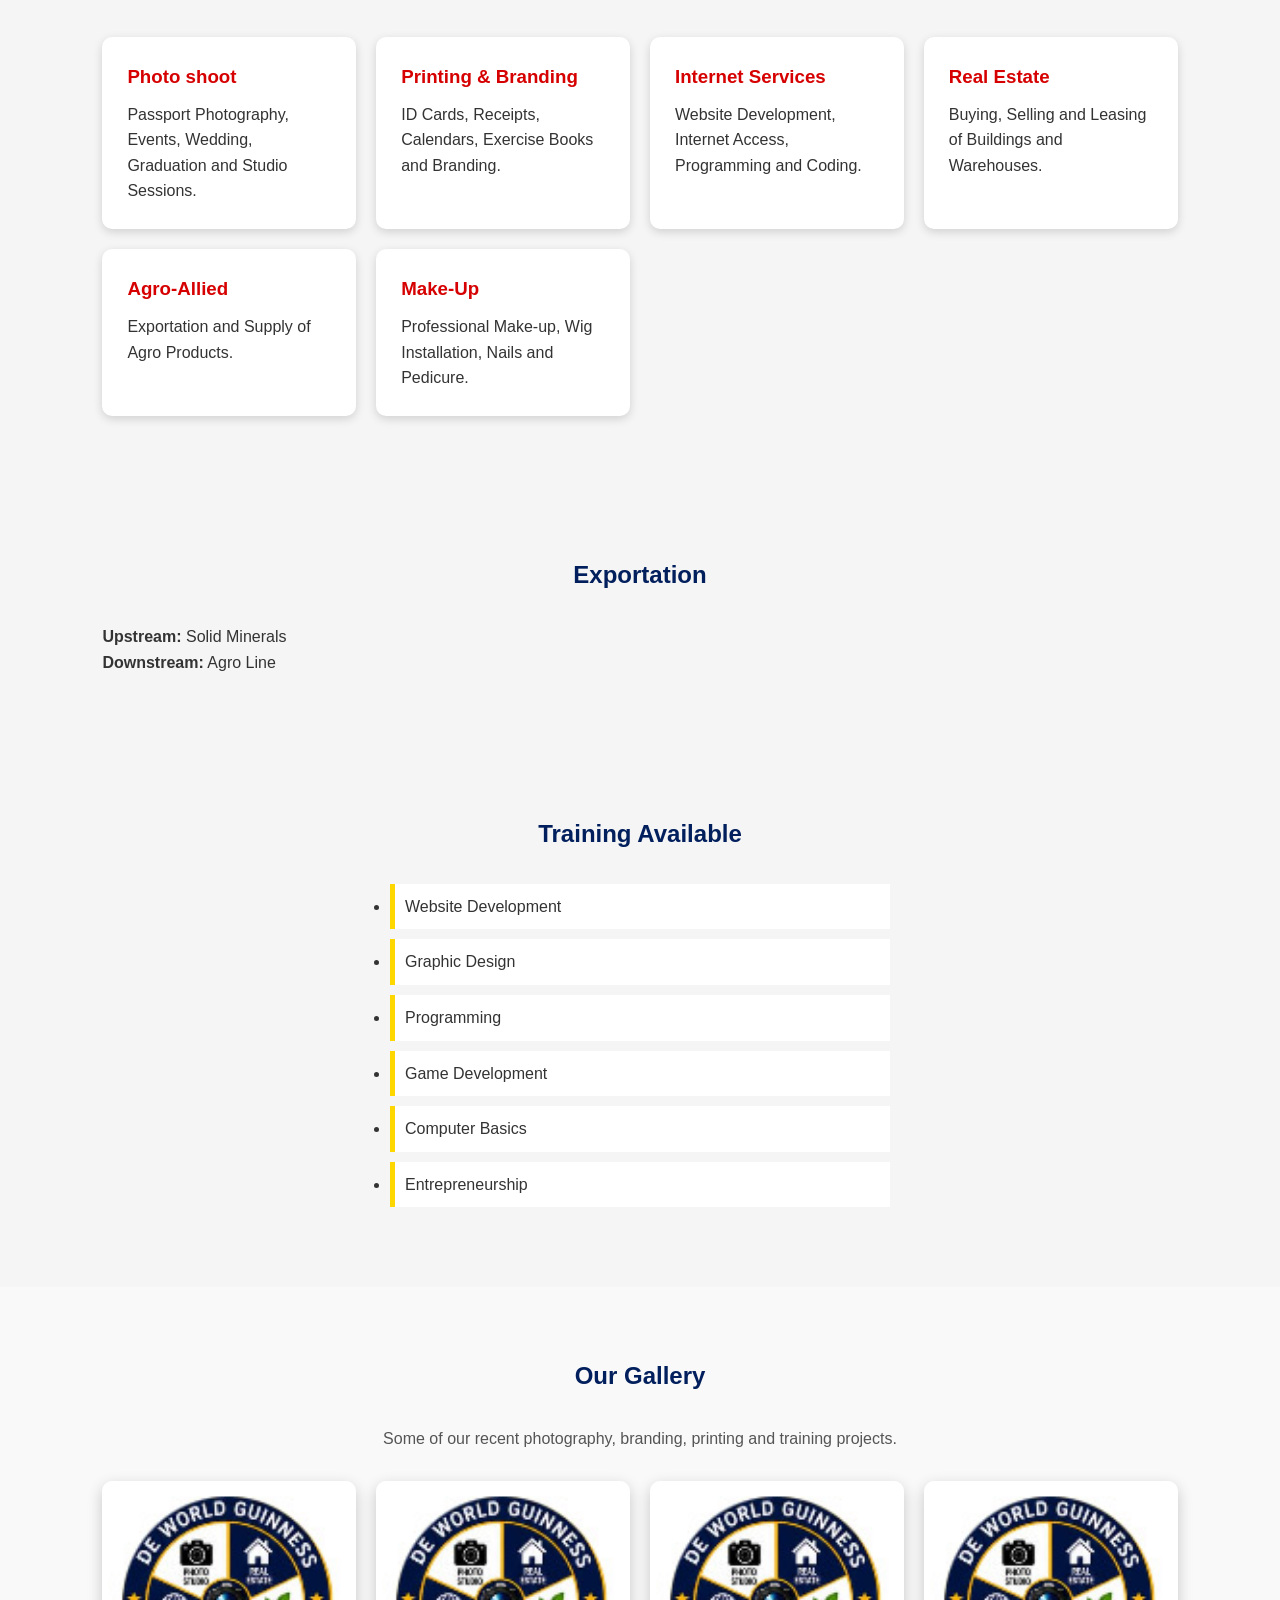
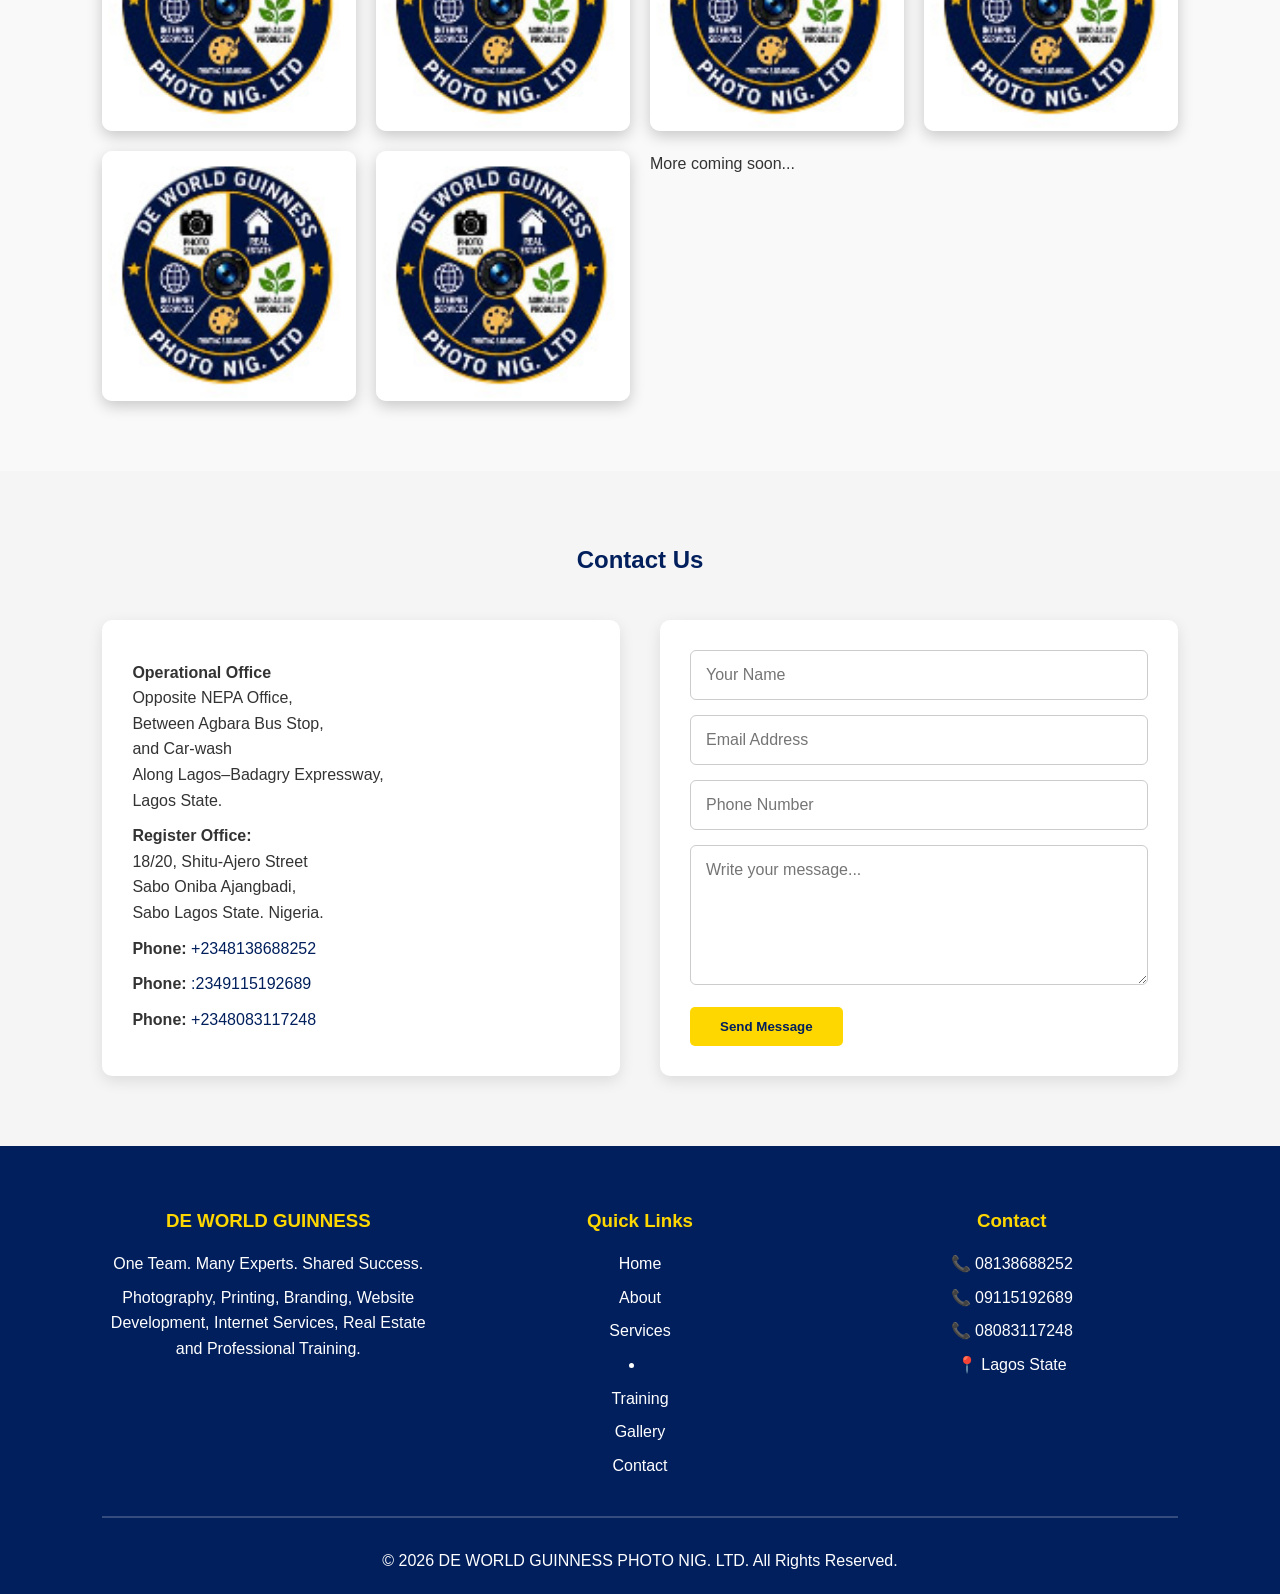
==== commit 68a1c0ba: "Update website design and functionality" ====
--- a/index.html
+++ b/index.html
@@ -28,7 +28,7 @@
             <li><a href="#services">Services</a></li>
 
             <li><a href="#Real Estate">Real Estate</a></li>
-
+            <li><a href="#exportation">Exportation</a></li>
             <li><a href="#training">Training</a></li>
 
             <li><a href="#gallery">Gallery</a></li>
@@ -147,6 +147,16 @@
 </div>
 
 </section>
+<!-- Exportation -->
+
+<section id="exportation">
+
+    <h2>Exportation</h2>
+
+    <p><strong>Upstream:</strong> Solid Minerals</p>
+    <p><strong>Downstream:</strong> Agro Line</p>
+
+</section>
 
 <!-- Training -->
 
@@ -221,7 +231,7 @@
         <div class="contact-info">
 
             <p>
-                <strong>Address:</strong><br>
+                <strong>Operational Office</strong><br>
                 Opposite NEPA Office,<br>
                 Between Agbara Bus Stop,<br>
                 and Car-wash<br>
--- a/css/style.css
+++ b/css/style.css
@@ -366,4 +366,22 @@
     max-width:90%;
     max-height:90%;
     border-radius:10px;
+}
+
+section {
+    scroll-margin-top: 90px; /* adjust to your header height */
+}
+
+html {
+    scroll-behavior: smooth;
+}
+
+.tagline-bar {
+    background: #f5b800;
+    color: #000;
+    text-align: center;
+    padding: 8px 15px;
+    font-weight: bold;
+    font-size: 0.9rem;
+    letter-spacing: 2px;
 }
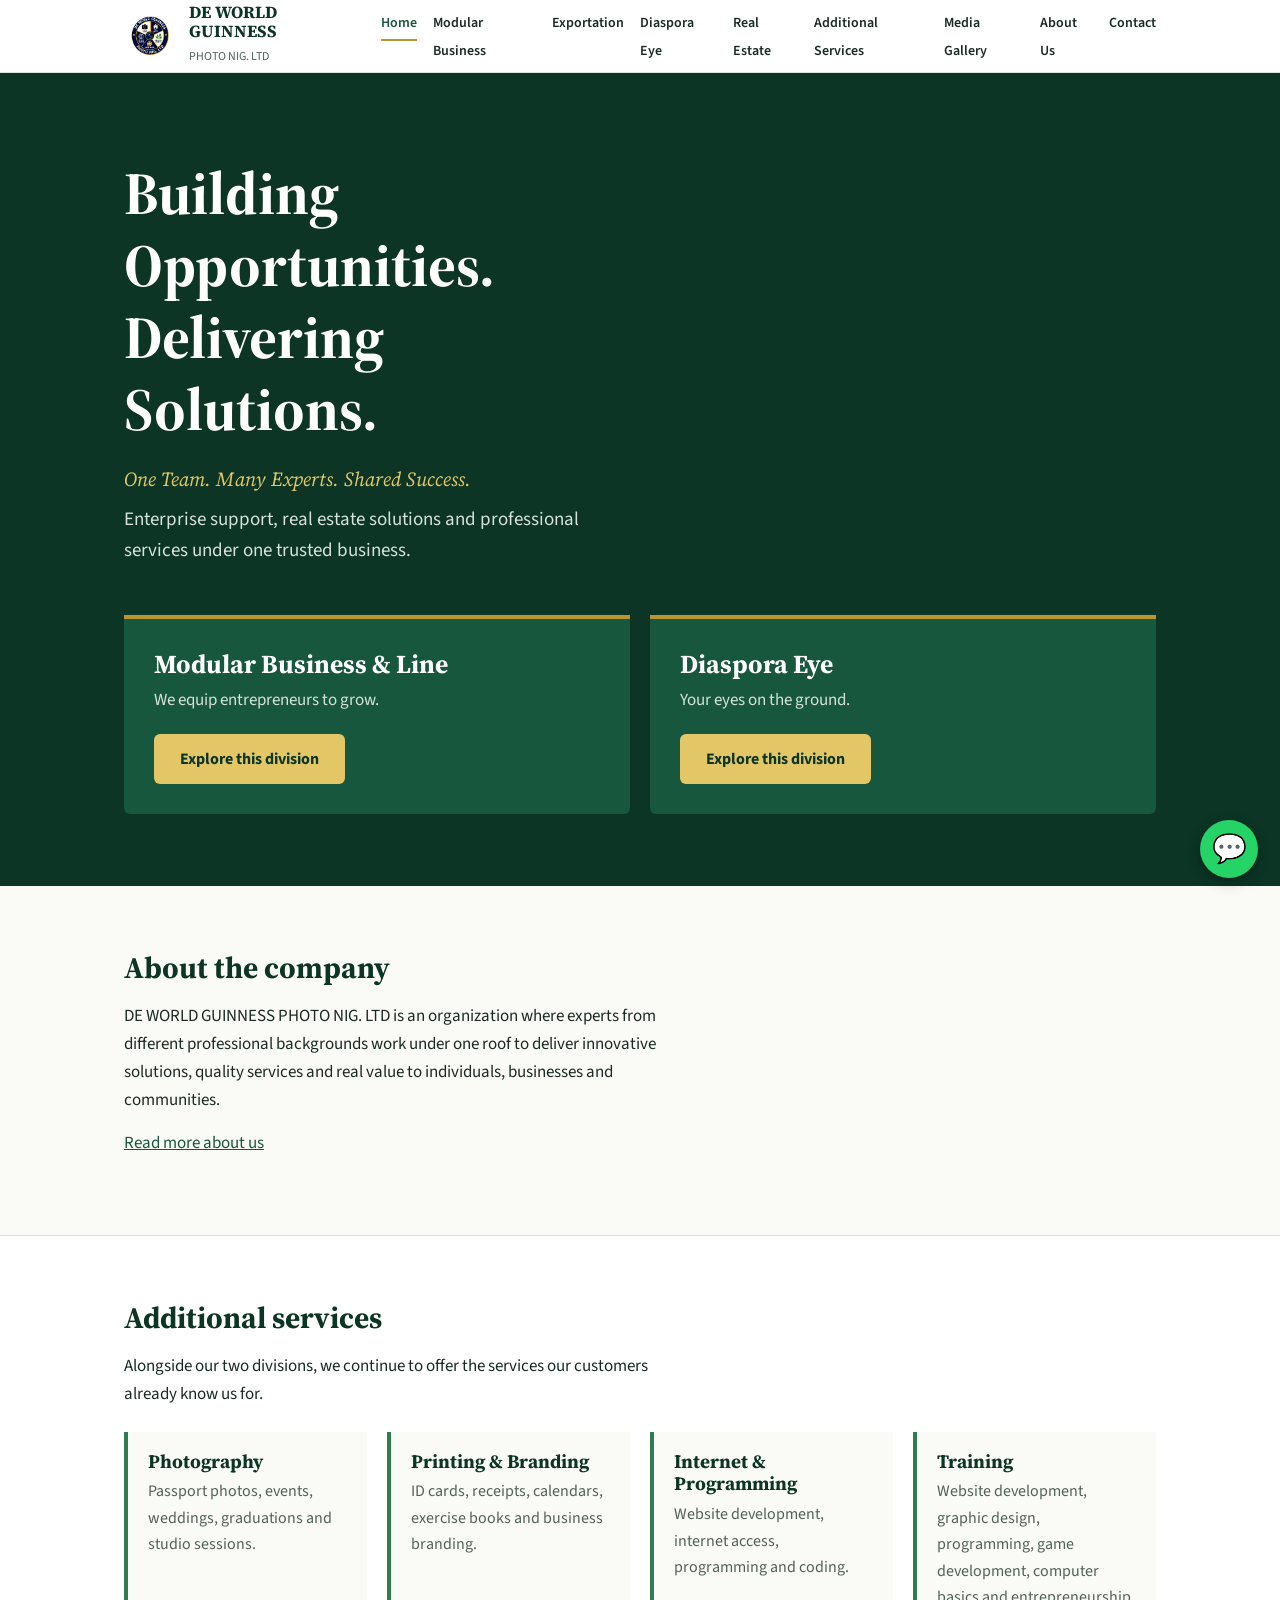
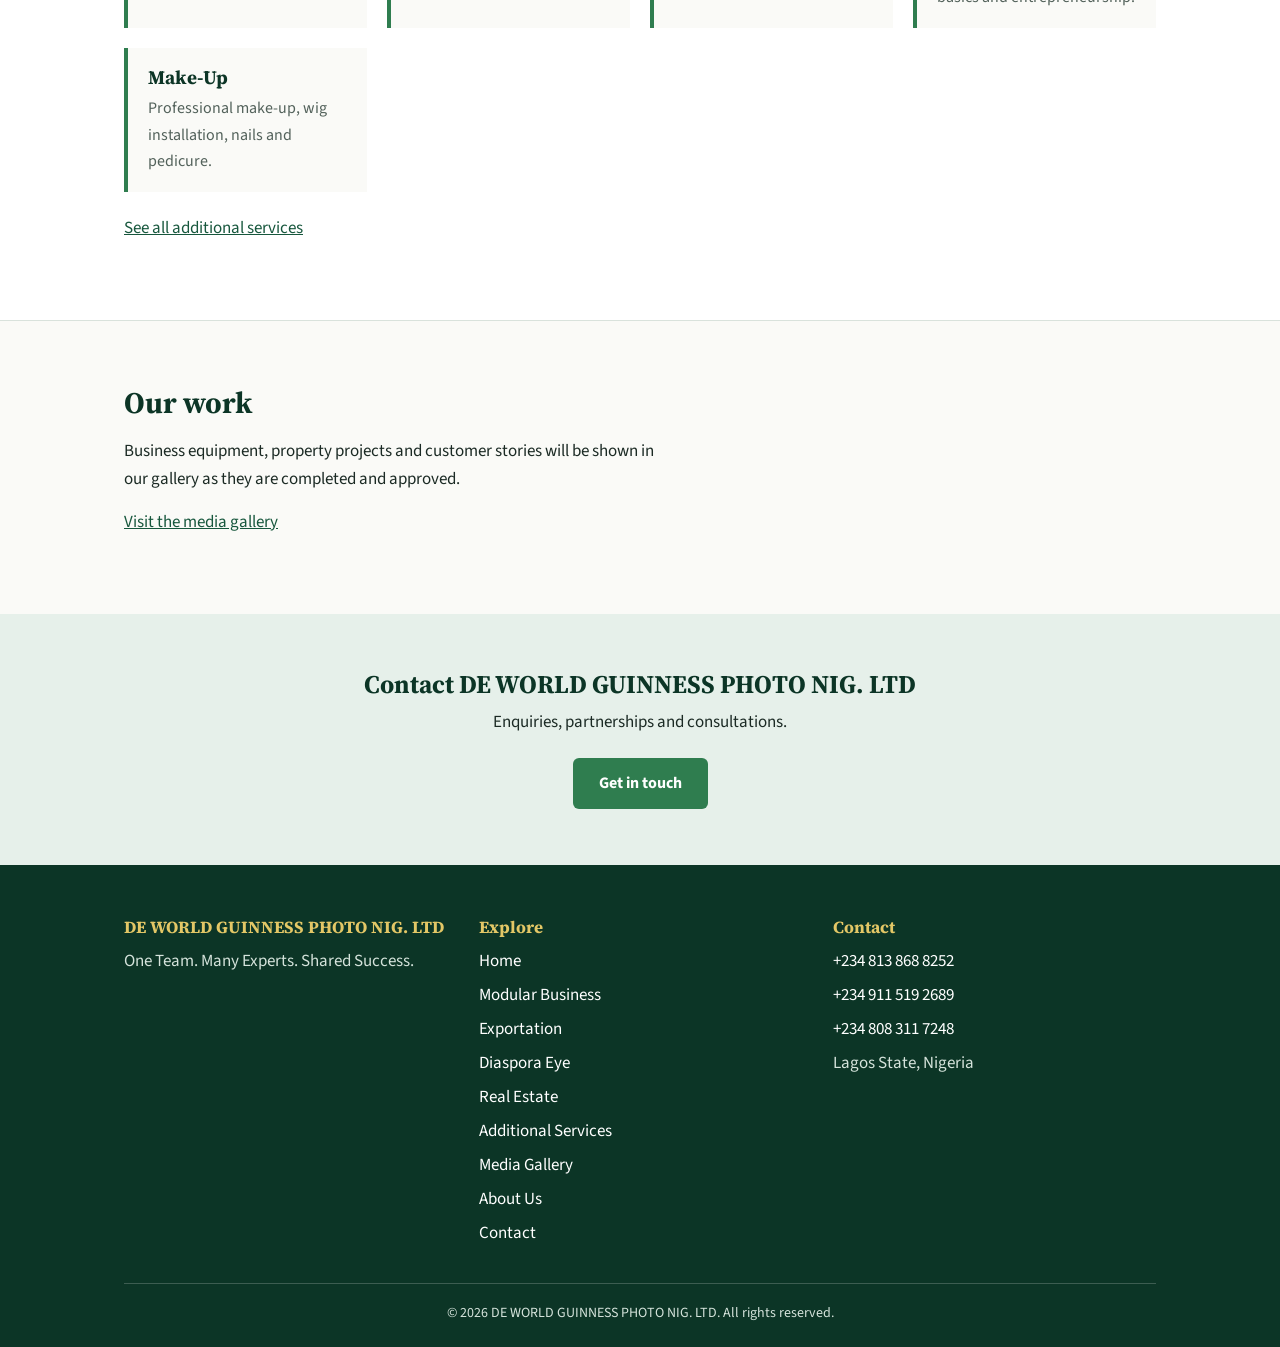
==== commit eda818b1: "Corporate green redesign: new pages, menu, forms" ====
--- a/index.html
+++ b/index.html
@@ -1,354 +1,46 @@
 <!DOCTYPE html>
 <html lang="en">
 <head>
-    <meta charset="UTF-8">
-    <meta name="viewport" content="width=device-width, initial-scale=1.0">
-    <title>DE WORLD GUINNESS PHOTO NIG. LTD</title>
+<meta charset="UTF-8">
+<meta name="viewport" content="width=device-width, initial-scale=1.0">
+<title>Home | DE WORLD GUINNESS PHOTO NIG. LTD</title>
+<meta name="description" content="Enterprise support, real estate solutions and professional services under one trusted business.">
+<link rel="icon" href="images/logo.png">
+<link rel="stylesheet" href="css/style.css">
+<link rel="stylesheet" href="css/responsive.css">
+</head>
+<body>
+<div id="site-header"></div>
+<main>
 
-    <link rel="stylesheet" href="css/style.css">
-</head>
-
-<body>
-
-<header>
-
-    <div class="logo">
-        <h2>DE WORLD GUINNESS</h2>
-        <p>PHOTO NIG. LTD</p>
-    </div>
-
-    <nav>
-
-        <ul>
-
-            <li><a href="#home">Home</a></li>
-
-            <li><a href="#about">About</a></li>
-
-            <li><a href="#services">Services</a></li>
-
-            <li><a href="#Real Estate">Real Estate</a></li>
-            <li><a href="#exportation">Exportation</a></li>
-            <li><a href="#training">Training</a></li>
-
-            <li><a href="#gallery">Gallery</a></li>
-
-
-            <li><a href="#contact">Contact</a></li>
-
-        </ul>
-
-    </nav>
-
-</header>
-
-<!-- Hero Section -->
-
-<section id="home" class="hero">
-
-    <div class="hero-text">
-
-        <h1>ONE TEAM.<br>MANY EXPERTS.<br>SHARED SUCCESS.</h1>
-
-        <p>
-            We provide Photography, Printing, Branding,
-            Internet Services, Real Estate,
-            Agro-Allied Products and Professional Training.
-        </p>
-
-        <a href="#services" class="btn">Our Services</a>
-
-    </div>
-
-</section>
-
-<!-- Statistics -->
-
-<section class="stats">
-
-    <div class="stat-box">
-        <h2>10+</h2>
-        <p>Years of Experience</p>
-    </div>
-
-    <div class="stat-box">
-        <h2>500+</h2>
-        <p>Happy Clients</p>
-    </div>
-
-    <div class="stat-box">
-        <h2>8+</h2>
-        <p>Professional Services</p>
-    </div>
-
-    <div class="stat-box">
-        <h2>100%</h2>
-        <p>Customer Satisfaction</p>
-    </div>
-
-</section>
-
-<!-- About -->
-
-<section id="about">
-
-    <h2>About Us</h2>
-
-    <p>
-
-        DE WORLD GUINNESS PHOTO NIG. LTD is an organization where
-        experts from different professional backgrounds unite
-        under one roof to deliver innovative solutions,
-        quality services and exceptional value to individuals,
-        businesses and communities.
-
-    </p>
-
-</section>
-
-<!-- Services -->
-
-<section id="services">
-
-<h2>Our Services</h2>
-
-<div class="service-container">
-
-<div class="card">
-<h3>Photo shoot</h3>
-<p>Passport Photography, Events, Wedding, Graduation and Studio Sessions.</p>
-</div>
-
-<div class="card">
-<h3>Printing & Branding</h3>
-<p>ID Cards, Receipts, Calendars, Exercise Books and Branding.</p>
-</div>
-
-<div class="card">
-<h3>Internet Services</h3>
-<p>Website Development, Internet Access, Programming and Coding.</p>
-</div>
-
-<div class="card">
-<h3>Real Estate</h3>
-<p>Buying, Selling and Leasing of Buildings and Warehouses.</p>
-</div>
-
-<div class="card">
-<h3>Agro-Allied</h3>
-<p>Exportation and Supply of Agro Products.</p>
-</div>
-
-<div class="card">
-<h3>Make-Up</h3>
-<p>Professional Make-up, Wig Installation, Nails and Pedicure.</p>
-</div>
-
-</div>
-
-</section>
-<!-- Exportation -->
-
-<section id="exportation">
-
-    <h2>Exportation</h2>
-
-    <p><strong>Upstream:</strong> Solid Minerals</p>
-    <p><strong>Downstream:</strong> Agro Line</p>
-
-</section>
-
-<!-- Training -->
-
-<section id="training">
-
-<h2>Training Available</h2>
-
-<ul>
-
-<li>Website Development</li>
-
-<li>Graphic Design</li>
-
-<li>Programming</li>
-
-<li>Game Development</li>
-
-<li>Computer Basics</li>
-
-<li>Entrepreneurship</li>
-
-</ul>
-
-</section>
-
-<!-- Gallery -->
-
-<section id="gallery">
-
-    <h2>Our Gallery</h2>
-
-    <p class="gallery-text">
-        Some of our recent photography, branding, printing and training projects.
-    </p>
-
-    <div class="gallery">
-
-        <div class="gallery">
-
-    <img src="images/hero.jpg" alt="Photo 1" onclick="openImage(this.src)">
-
-    <img src="images/hero.jpg" alt="Photo 2" onclick="openImage(this.src)">
-
-    <img src="images/hero.jpg" alt="Photo 3" onclick="openImage(this.src)">
-
-    <img src="images/hero.jpg" alt="Photo 4" onclick="openImage(this.src)">
-
-    <img src="images/hero.jpg" alt="Photo 5" onclick="openImage(this.src)">
-
-    <img src="images/hero.jpg" alt="Photo 6" onclick="openImage(this.src)">
-<p>More coming soon...</p>
-</div>
-
-<!-- Lightbox -->
-
-<div id="lightbox" class="lightbox" onclick="closeImage()">
-
-    <img id="lightbox-img">
-
-</div>
-
-    </div>
-
-</section>
-
-<section id="contact">
-
-    <h2>Contact Us</h2>
-
-    <div class="contact-container">
-
-        <div class="contact-info">
-
-            <p>
-                <strong>Operational Office</strong><br>
-                Opposite NEPA Office,<br>
-                Between Agbara Bus Stop,<br>
-                and Car-wash<br>
-                Along Lagos–Badagry Expressway,<br>
-                Lagos State.
-            </p>
-
-            <p>
-                <strong>Register Office:</strong><br>
-                
-                18/20, Shitu-Ajero Street <br>
-                Sabo Oniba Ajangbadi, <br>
-                Sabo Lagos State.
-                Nigeria.
-            </p>
-
-            <p><strong>Phone:</strong> <a href="tel:+2348138688252">+2348138688252</a></p>
-
-            <p><strong>Phone:</strong> <a href="tel:+2349115192689">:2349115192689</a></p>
-
-            <p><strong>Phone:</strong> <a href="tel:+2348083117248">+2348083117248</a></p>
-
-        </div>
-
-        <form class="contact-form">
-
-            <input type="text" placeholder="Your Name" required>
-
-            <input type="email" placeholder="Email Address" required>
-
-            <input type="tel" placeholder="Phone Number">
-
-            <textarea placeholder="Write your message..." rows="6"></textarea>
-
-            <button type="submit" class="btn">Send Message</button>
-
-        </form>
-
-    </div>
-
-</section>
-
-<footer class="footer">
-
-    <div class="footer-content">
-
-        <div class="footer-box">
-
-            <h3>DE WORLD GUINNESS</h3>
-
-            <p>
-                One Team. Many Experts. Shared Success.
-            </p>
-
-            <p>
-                Photography, Printing, Branding,
-                Website Development, Internet Services,
-                Real Estate and Professional Training.
-            </p>
-
-        </div>
-
-        <div class="footer-box">
-
-            <h3>Quick Links</h3>
-
-            <a href="#home">Home</a>
-
-            <a href="#about">About</a>
-
-            <a href="#services">Services</a>
-
-            <li><a href="#training">Training</a></li>
-
-
-            <a href="#gallery">Gallery</a>
-
-            <a href="#contact">Contact</a>
-
-        </div>
-
-        <div class="footer-box">
-
-            <h3>Contact</h3>
-
-            <p>📞 08138688252</p>
-
-            <p>📞 09115192689</p>
-
-            <p>📞 08083117248</p>
-
-            <p>📍 Lagos State</p>
-
-        </div>
-
-    </div>
-
-    <hr>
-
-    <p class="copyright">
-
-        © 2026 DE WORLD GUINNESS PHOTO NIG. LTD.
-        All Rights Reserved.
-
-    </p>
-
-</footer>
-
+<section class="hero"><div class="container">
+<h1>Building Opportunities. Delivering Solutions.</h1>
+<p class="tag">One Team. Many Experts. Shared Success.</p>
+<p class="lead">Enterprise support, real estate solutions and professional services under one trusted business.</p>
+<div class="divisions">
+<div class="division"><h2>Modular Business &amp; Line</h2><p>We equip entrepreneurs to grow.</p><a class="btn btn-gold" href="modular-business.html">Explore this division</a></div>
+<div class="division"><h2>Diaspora Eye</h2><p>Your eyes on the ground.</p><a class="btn btn-gold" href="diaspora-eye.html">Explore this division</a></div>
+</div></div></section>
+<section class="section"><div class="container">
+<h2>About the company</h2>
+<p>DE WORLD GUINNESS PHOTO NIG. LTD is an organization where experts from different professional backgrounds work under one roof to deliver innovative solutions, quality services and real value to individuals, businesses and communities.</p>
+<p><a href="about.html">Read more about us</a></p>
+</div></section>
+<section class="section alt"><div class="container">
+<h2>Additional services</h2>
+<p>Alongside our two divisions, we continue to offer the services our customers already know us for.</p>
+<div class="cols"><div class="item"><h3>Photography</h3><p>Passport photos, events, weddings, graduations and studio sessions.</p></div><div class="item"><h3>Printing &amp; Branding</h3><p>ID cards, receipts, calendars, exercise books and business branding.</p></div><div class="item"><h3>Internet &amp; Programming</h3><p>Website development, internet access, programming and coding.</p></div><div class="item"><h3>Training</h3><p>Website development, graphic design, programming, game development, computer basics and entrepreneurship.</p></div><div class="item"><h3>Make-Up</h3><p>Professional make-up, wig installation, nails and pedicure.</p></div></div>
+<p style="margin-top:22px"><a href="additional-services.html">See all additional services</a></p>
+</div></section>
+<section class="section"><div class="container">
+<h2>Our work</h2>
+<p>Business equipment, property projects and customer stories will be shown in our gallery as they are completed and approved.</p>
+<p><a href="gallery.html">Visit the media gallery</a></p>
+</div></section>
+<section class="cta"><div class="container"><h2>Contact DE WORLD GUINNESS PHOTO NIG. LTD</h2><p>Enquiries, partnerships and consultations.</p><a class="btn" href="contact.html">Get in touch</a></div></section>
+</main>
+<div id="site-footer"></div>
+<script src="js/navigation.js"></script>
 <script src="js/script.js"></script>
-
-<!-- WhatsApp Floating Button -->
-<a href="https://wa.me/2348138688252"
-    class="whatsapp"
-    target="_blank"
-    title="Chat with us on WhatsApp">
-    💬
-</a>
-
 </body>
-</html>+</html>
--- a/css/style.css
+++ b/css/style.css
@@ -1,387 +1,90 @@
-*{
-    margin:0;
-    padding:0;
-    box-sizing:border-box;
-    font-family:Arial, sans-serif;
-}
+/* DE WORLD GUINNESS PHOTO NIG LTD - corporate green identity */
+@import url("https://fonts.googleapis.com/css2?family=Source+Sans+3:wght@400;600;700&family=Source+Serif+4:ital,wght@0,600;0,700;1,400&display=swap");
+:root{--g900:#0C3526;--g700:#17573D;--g500:#2F7D4F;--g100:#E6F0EA;--gold:#B8962E;--gold-l:#E3C766;--ink:#1B2A24;--muted:#52615A;--paper:#FAFAF7;--line:#D9E2DC;--r:6px;--serif:"Source Serif 4",Georgia,serif;--sans:"Source Sans 3",system-ui,-apple-system,"Segoe UI",Arial,sans-serif}
+*{margin:0;padding:0;box-sizing:border-box}
+html{scroll-behavior:smooth}
+body{font-family:var(--sans);background:var(--paper);color:var(--ink);line-height:1.65;font-size:17px}
+h1,h2,h3{font-family:var(--serif);line-height:1.2;color:var(--g900)}
+img{max-width:100%;display:block}
+a{color:var(--g700)}
+:focus-visible{outline:3px solid var(--gold);outline-offset:2px}
+.container{max-width:1080px;margin:0 auto;padding:0 24px}
 
-body{
-    background:#f5f5f5;
-    color:#333;
-    line-height:1.6;
-}
+/* header */
+.site-header{background:#fff;border-bottom:1px solid var(--line);position:sticky;top:0;z-index:100}
+.site-header .container{display:flex;align-items:center;justify-content:space-between;gap:16px;min-height:72px}
+.brand{display:flex;align-items:center;gap:12px;text-decoration:none;color:var(--g900)}
+.brand img{height:44px;width:auto}
+.brand strong{display:block;font-family:var(--serif);font-size:17px;line-height:1.1}
+.brand span{font-size:12px;color:var(--muted)}
+.nav ul{list-style:none;display:flex;gap:16px}
+.nav a{text-decoration:none;color:var(--ink);font-weight:600;font-size:14px;padding:6px 0;border-bottom:2px solid transparent}
+.nav a:hover,.nav a[aria-current="page"]{border-color:var(--gold);color:var(--g700)}
+.menu-toggle{display:none;background:none;border:1px solid var(--line);border-radius:var(--r);font-size:24px;line-height:1;padding:6px 12px;cursor:pointer;color:var(--g900)}
 
-header{
-    display:flex;
-    justify-content:space-between;
-    align-items:center;
-    background:#001f5c;
-    color:#fff;
-    padding:15px 8%;
-    position:sticky;
-    top:0;
-}
+/* hero */
+.hero{background:var(--g900);color:#fff;padding:84px 0 72px}
+.hero h1{color:#fff;font-size:clamp(34px,6vw,60px);max-width:14ch}
+.hero .tag{color:var(--gold-l);font-family:var(--serif);font-style:italic;font-size:20px;margin:18px 0 8px}
+.hero .lead{max-width:56ch;color:#D5E3DB;font-size:19px}
+.divisions{display:grid;grid-template-columns:1fr 1fr;gap:20px;margin-top:48px}
+.division{background:var(--g700);border-top:4px solid var(--gold);padding:30px;border-radius:0 0 var(--r) var(--r)}
+.division h2{color:#fff;font-size:26px;margin-bottom:6px}
+.division p{color:#D5E3DB;margin-bottom:20px}
+.page-hero{background:var(--g900);color:#fff;padding:64px 0 52px}
+.page-hero h1{color:#fff;font-size:clamp(30px,5vw,46px);max-width:22ch}
+.page-hero p{color:#D5E3DB;max-width:60ch;margin-top:14px;font-size:19px}
 
-.logo h2{
-    color:#FFD700;
-}
+/* buttons */
+.btn{display:inline-block;background:var(--g500);color:#fff;padding:12px 26px;border-radius:var(--r);font-weight:700;text-decoration:none;border:0;cursor:pointer;font-size:16px;font-family:var(--sans)}
+.btn:hover{background:var(--g700)}
+.btn-gold{background:var(--gold-l);color:var(--g900)}
+.btn-gold:hover{background:#fff}
 
-.logo p{
-    font-size:14px;
-}
+/* sections */
+.section{padding:64px 0}
+.section.alt{background:#fff;border-top:1px solid var(--line);border-bottom:1px solid var(--line)}
+.section h2{font-size:30px;margin-bottom:16px}
+.section>.container>p,.prose{max-width:68ch;margin-bottom:14px}
+.cols{display:grid;grid-template-columns:repeat(auto-fit,minmax(240px,1fr));gap:20px;margin-top:24px}
+.item{border-left:4px solid var(--g500);background:#fff;padding:18px 20px}
+.alt .item{background:var(--paper)}
+.item h3{font-size:19px;margin-bottom:6px}
+.item p{color:var(--muted);font-size:16px}
+.steps{list-style:none;counter-reset:s;margin-top:20px;max-width:68ch}
+.steps li{counter-increment:s;padding:14px 0 14px 52px;position:relative;border-bottom:1px solid var(--line)}
+.steps li::before{content:counter(s);position:absolute;left:0;top:12px;width:34px;height:34px;border-radius:50%;background:var(--g500);color:#fff;font-weight:700;display:grid;place-items:center}
+.list{margin:12px 0 0 20px;max-width:68ch}
+.list li{margin:6px 0}
+.empty{border:2px dashed var(--line);background:#fff;border-radius:var(--r);padding:28px;color:var(--muted);margin-top:16px}
+details{background:#fff;border:1px solid var(--line);border-radius:var(--r);padding:14px 18px;margin-top:10px;max-width:68ch}
+summary{cursor:pointer;font-weight:700;color:var(--g900)}
+details p{margin-top:8px;color:var(--muted)}
+.cta{background:var(--g100);text-align:center;padding:56px 0}
+.cta p{margin:8px auto 22px;max-width:52ch}
 
-nav ul{
-    list-style:none;
-    display:flex;
-}
+/* gallery */
+.gallery-grid{display:grid;grid-template-columns:repeat(auto-fill,minmax(240px,1fr));gap:16px;margin-top:16px}
+.gallery-grid img{width:100%;height:220px;object-fit:cover;border-radius:var(--r);cursor:zoom-in}
+.lightbox{position:fixed;inset:0;background:rgba(0,0,0,.9);display:none;align-items:center;justify-content:center;z-index:999;padding:20px}
+.lightbox.open{display:flex}
+.lightbox img{max-width:100%;max-height:100%;border-radius:var(--r)}
 
-nav ul li{
-    margin-left:20px;
-}
+/* forms + contact */
+.two{display:grid;grid-template-columns:1fr 1fr;gap:32px;align-items:start}
+.card{background:#fff;border:1px solid var(--line);border-radius:var(--r);padding:26px}
+form label{display:block;font-weight:600;margin:14px 0 4px;font-size:15px}
+form input,form select,form textarea{width:100%;padding:12px;border:1px solid #B9C7BF;border-radius:var(--r);font:inherit;background:#fff}
+form button{margin-top:18px}
+.form-status{margin-top:12px;color:var(--g700);font-weight:600}
+.contact-list p{margin-bottom:14px}
 
-nav ul li a{
-    color:#fff;
-    text-decoration:none;
-    font-weight:bold;
-}
-
-nav ul li a:hover{
-    color:#FFD700;
-}
-
-.hero{
-    height:90vh;
-    background:linear-gradient(rgba(0,0,0,.6),rgba(0,0,0,.6)), url("../images/hero.jpg");
-    background-size:cover;
-    background-position:center;
-    display:flex;
-    align-items:center;
-    padding:0 8%;
-    color:white;
-}
-
-.hero h1{
-    font-size:48px;
-    margin-bottom:20px;
-}
-
-.hero p{
-    max-width:600px;
-    margin-bottom:25px;
-}
-
-.btn{
-    display:inline-block;
-    background:#FFD700;
-    color:#001f5c;
-    padding:12px 30px;
-    text-decoration:none;
-    border-radius:5px;
-    font-weight:bold;
-}
-
-.btn:hover{
-    background:#ffcc00;
-}
-
-section{
-    padding:70px 8%;
-}
-
-section h2{
-    text-align:center;
-    margin-bottom:30px;
-    color:#001f5c;
-}
-
-.service-container{
-    display:grid;
-    grid-template-columns:repeat(auto-fit,minmax(250px,1fr));
-    gap:20px;
-}
-
-.card{
-    background:white;
-    padding:25px;
-    border-radius:10px;
-    box-shadow:0 3px 10px rgba(0,0,0,.15);
-    transition:.3s;
-}
-
-.card:hover{
-    transform:translateY(-8px);
-}
-
-.card h3{
-    color:#d60000;
-    margin-bottom:10px;
-}
-
-#training ul{
-    max-width:500px;
-    margin:auto;
-}
-
-#training li{
-    padding:10px;
-    margin:10px 0;
-    background:white;
-    border-left:5px solid #FFD700;
-}
-
-#contact p{
-    margin:10px 0;
-}
-
-footer{
-    background:#001f5c;
-    color:white;
-    text-align:center;
-    padding:20px;
-}
-
-@media(max-width:768px){
-
-header{
-    flex-direction:column;
-}
-
-nav ul{
-    flex-direction:column;
-    text-align:center;
-}
-
-nav ul li{
-    margin:10px 0;
-}
-
-.hero h1{
-    font-size:34px;
-}
-
-}
-
-/* Statistics Section */
-
-.stats{
-    display:grid;
-    grid-template-columns:repeat(auto-fit,minmax(200px,1fr));
-    gap:20px;
-    padding:60px 8%;
-    background:#001f5c;
-}
-
-.stat-box{
-    background:white;
-    text-align:center;
-    padding:30px;
-    border-radius:10px;
-    box-shadow:0 5px 15px rgba(0,0,0,.2);
-    transition:.3s;
-}
-
-.stat-box:hover{
-    transform:translateY(-10px);
-}
-
-.stat-box h2{
-    color:#d60000;
-    font-size:40px;
-}
-
-.stat-box p{
-    color:#555;
-    margin-top:10px;
-    font-weight:bold;
-}
-
-/* WhatsApp Button */
-
-.whatsapp{
-    position:fixed;
-    bottom:25px;
-    right:25px;
-    width:60px;
-    height:60px;
-    background:#25D366;
-    color:white;
-    font-size:30px;
-    text-decoration:none;
-    border-radius:50%;
-    display:flex;
-    justify-content:center;
-    align-items:center;
-    box-shadow:0 5px 15px rgba(0,0,0,.3);
-    transition:0.3s;
-    z-index:1000;
-}
-
-.whatsapp:hover{
-    transform:scale(1.1);
-    background:#1ebe5d;
-}
-
-/* Gallery */
-
-#gallery{
-    background:#f9f9f9;
-}
-
-.gallery-text{
-    text-align:center;
-    margin-bottom:30px;
-    color:#555;
-}
-
-.gallery{
-    display:grid;
-    grid-template-columns:repeat(auto-fit,minmax(250px,1fr));
-    gap:20px;
-}
-
-.gallery img{
-    width:100%;
-    height:250px;
-    object-fit:cover;
-    border-radius:10px;
-    cursor:pointer;
-    transition:0.4s;
-    box-shadow:0 5px 15px rgba(0,0,0,.2);
-}
-
-.gallery img:hover{
-    transform:scale(1.05);
-}
-
-/* Contact */
-
-.contact-container{
-    display:grid;
-    grid-template-columns:1fr 1fr;
-    gap:40px;
-    margin-top:40px;
-}
-
-.contact-info{
-    background:white;
-    padding:30px;
-    border-radius:10px;
-    box-shadow:0 5px 15px rgba(0,0,0,.1);
-}
-
-.contact-form{
-    background:white;
-    padding:30px;
-    border-radius:10px;
-    box-shadow:0 5px 15px rgba(0,0,0,.1);
-}
-
-.contact-form input,
-.contact-form textarea{
-    width:100%;
-    padding:15px;
-    margin-bottom:15px;
-    border:1px solid #ccc;
-    border-radius:6px;
-    font-size:16px;
-}
-
-.contact-form button{
-    border:none;
-    cursor:pointer;
-}
-
-.contact-info a{
-    text-decoration:none;
-    color:#001f5c;
-}
-
-@media(max-width:768px){
-
-.contact-container{
-    grid-template-columns:1fr;
-}
-
-}
-
-/* Footer */
-
-.footer{
-    background:#001f5c;
-    color:white;
-    padding:60px 8% 20px;
-}
-
-.footer-content{
-    display:grid;
-    grid-template-columns:repeat(auto-fit,minmax(250px,1fr));
-    gap:40px;
-}
-
-.footer-box h3{
-    color:#FFD700;
-    margin-bottom:15px;
-}
-
-.footer-box p{
-    margin:8px 0;
-}
-
-.footer-box a{
-    display:block;
-    color:white;
-    text-decoration:none;
-    margin:8px 0;
-}
-
-.footer-box a:hover{
-    color:#FFD700;
-}
-
-.footer hr{
-    margin:30px 0;
-    border:1px solid rgba(255,255,255,.2);
-}
-
-.copyright{
-    text-align:center;
-}
-
-/* Lightbox */
-
-.lightbox{
-    display:none;
-    position:fixed;
-    top:0;
-    left:0;
-    width:100%;
-    height:100%;
-    background:rgba(0,0,0,.9);
-    justify-content:center;
-    align-items:center;
-    z-index:9999;
-}
-
-.lightbox img{
-    max-width:90%;
-    max-height:90%;
-    border-radius:10px;
-}
-
-section {
-    scroll-margin-top: 90px; /* adjust to your header height */
-}
-
-html {
-    scroll-behavior: smooth;
-}
-
-.tagline-bar {
-    background: #f5b800;
-    color: #000;
-    text-align: center;
-    padding: 8px 15px;
-    font-weight: bold;
-    font-size: 0.9rem;
-    letter-spacing: 2px;
-}+/* footer */
+.site-footer{background:var(--g900);color:#D5E3DB;padding:52px 0 22px}
+.site-footer .grid{display:grid;grid-template-columns:repeat(auto-fit,minmax(220px,1fr));gap:32px}
+.site-footer h3{color:var(--gold-l);font-size:17px;margin-bottom:10px}
+.site-footer a{display:block;color:#fff;text-decoration:none;margin:6px 0}
+.site-footer a:hover{color:var(--gold-l)}
+.site-footer .copy{border-top:1px solid rgba(255,255,255,.2);margin-top:30px;padding-top:18px;font-size:14px;text-align:center}
+.whatsapp{position:fixed;bottom:22px;right:22px;width:58px;height:58px;border-radius:50%;background:#25D366;color:#fff;font-size:28px;display:grid;place-items:center;text-decoration:none;box-shadow:0 4px 14px rgba(0,0,0,.3);z-index:90}
+@media (prefers-reduced-motion:reduce){html{scroll-behavior:auto}}
--- a/css/responsive.css
+++ b/css/responsive.css
@@ -0,0 +1,13 @@
+@media (max-width:1100px){
+ .menu-toggle{display:block}
+ .nav{display:none;position:absolute;top:100%;left:0;right:0;background:#fff;border-bottom:1px solid var(--line);padding:8px 24px 16px}
+ .nav.open{display:block}
+ .nav ul{flex-direction:column;gap:0}
+ .nav a{display:block;padding:12px 0;border-bottom:1px solid var(--line)}
+}
+@media (max-width:720px){
+ .divisions,.two{grid-template-columns:1fr}
+ .hero{padding:56px 0 48px}
+ .section{padding:44px 0}
+ body{font-size:16px}
+}
